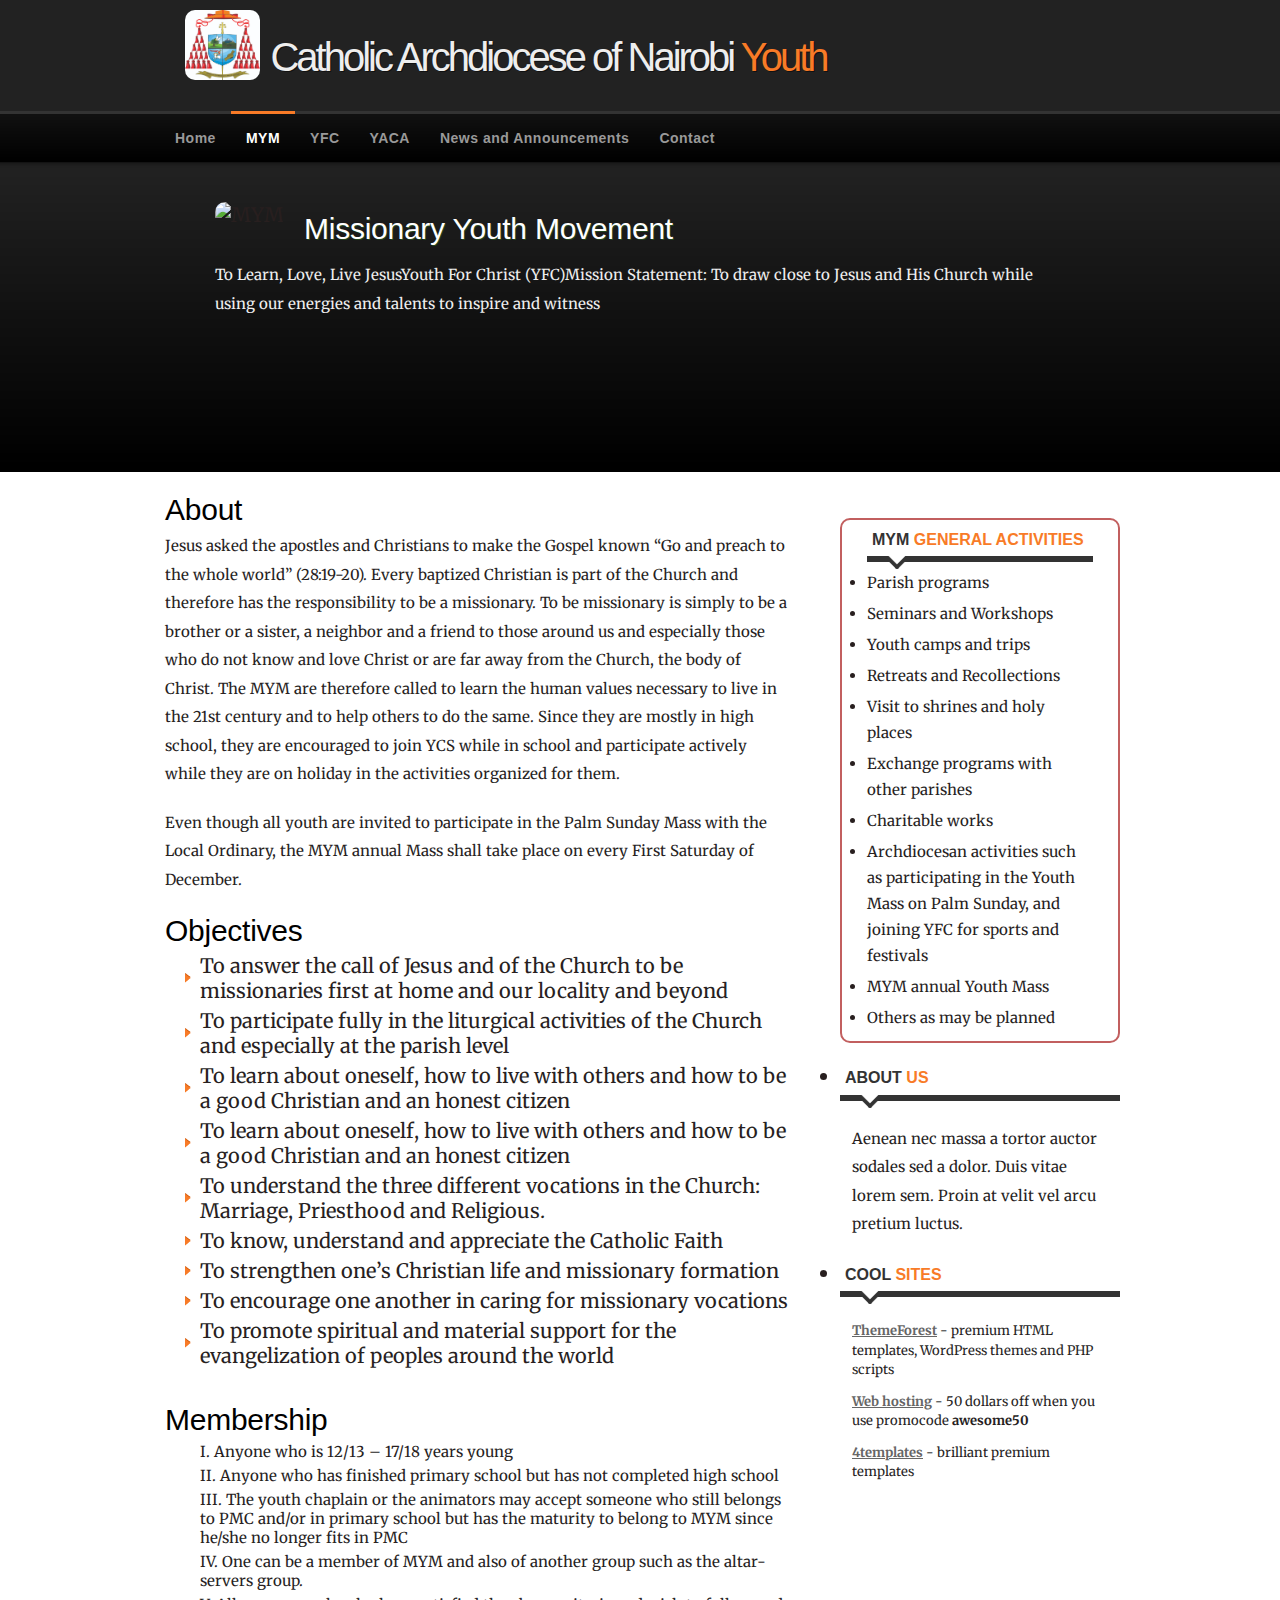
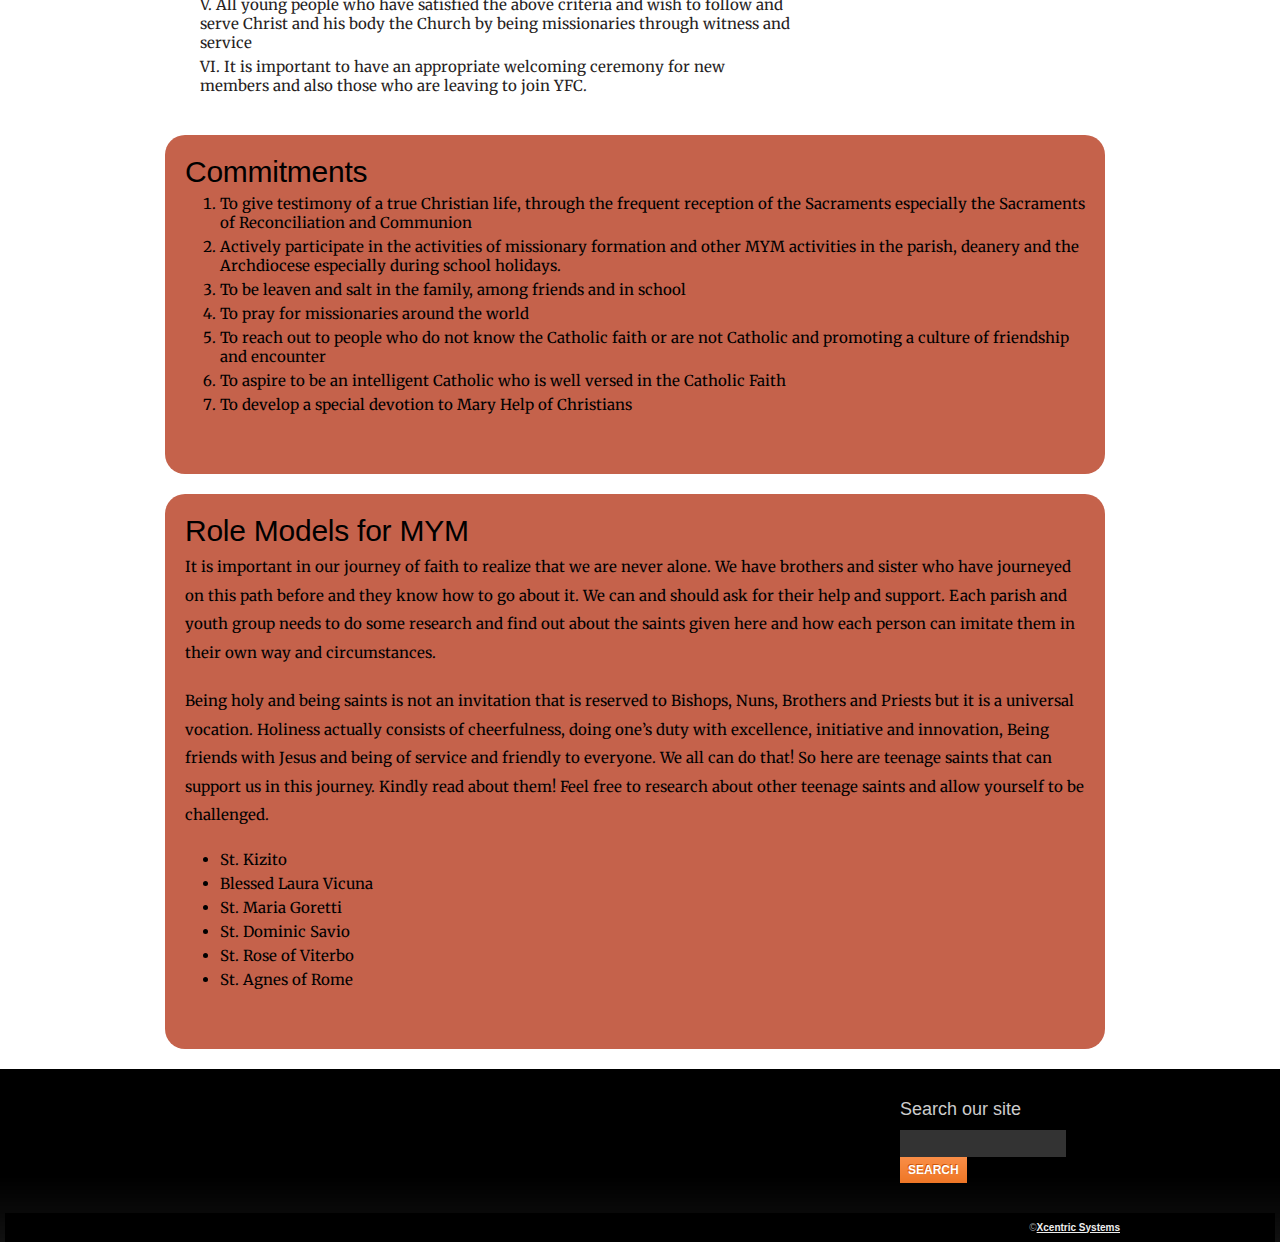
==== mym.html @ 0535a325 "Worked on mym; changed font to merriweather" ====
<!DOCTYPE html PUBLIC "-//W3C//DTD XHTML 1.0 Strict//EN" "http://www.w3.org/TR/xhtml1/DTD/xhtml1-strict.dtd">
<html xmlns="http://www.w3.org/1999/xhtml">
<head>
<meta http-equiv="Content-Type" content="text/html; charset=utf-8" />
<title>Catholic Archdiocese of Nairobi Youth</title>
<link rel="stylesheet" href="styles.css" type="text/css" />
    
<!-- font-->
<link href='https://fonts.googleapis.com/css?family=Merriweather' rel='stylesheet'>			
            
<script type="text/javascript" src="js/jquery.js"></script>
<script type="text/javascript" src="js/slider.js"></script>
<script type="text/javascript" src="js/superfish.js"></script>

<script type="text/javascript" src="js/custom.js"></script>

</head>

<body class="homepage">
<div id="container">
   <div id="header">
        <div class="logo"><img src="images/logo.jpg" /></div>
    	<h1><a href="/">Catholic Archdiocese of Nairobi <strong>Youth</strong></a></h1>
        <div class="clear"></div>
    </div>


    <div id="nav">
        <ul class="sf-menu dropdown">
            <li><a href="index.html">Home</a></li>
            <li class="selected"><a href="mym.html">MYM</a>
            </li>
            <li><a href="#">YFC</a>
            </li>
            <li><a href="#">YACA</a></li>
            <li><a href="#">News and Announcements</a> </li>
            <li><a href="#">Contact</a></li>
        </ul>
    </div>
    
    <div id="slides-static" class="slides-container">
        <div id="jFlowSlide">
            <div class="jFlowSlideContainer">
                <div class="slide-image"><img src="images/11.jpeg" alt="MYM" width="350px"/></div>
                <div class="slide-text">
                    <h2>Missionary Youth Movement</h2>
                    <p> To Learn, Love, Live JesusYouth For Christ (YFC)Mission Statement: To draw close to Jesus and His Church while using our energies and talents to inspire and witness</p>
<!--
                    <p class="frontpage-button">
                    	<a href="#">Lorem ipsum dolor</a>
                    </p>
-->

            
                </div>
            </div>
         </div>
    </div>
        
    <div id="body">            
		<div id="content">
            <div class="box">
                <h2>About</h2>
                <p>Jesus asked the apostles and Christians to make the Gospel known “Go and preach to the whole world” (28:19-20). Every baptized Christian is part of the Church and therefore has the responsibility to be a missionary. To be missionary is simply to be a brother or a sister, a neighbor and a friend to those around us and especially those who do not know and love Christ or are far away from the Church, the body of Christ. The MYM are therefore called to learn the human values necessary to live in the 21st century and to help others to do the same. Since they are mostly in high school, they are encouraged to join YCS while in school and participate actively while they are on holiday in the activities organized for them.</p>
                
                <p>Even though all youth are invited to participate in the Palm Sunday Mass with the Local Ordinary, the MYM annual Mass shall take place on every First Saturday of December.</p>	
                
                <h2>Objectives</h2>
    
                <ul class="styledlist">
                    <li>To answer the call of Jesus and of the Church to be missionaries first at home and our locality and beyond</li>
                    <li>To participate fully in the liturgical activities of the Church and especially at the parish level</li>
                    <li>To learn about oneself, how to live with others and how to be a good Christian and an honest citizen</li>
                    <li>To learn about oneself, how to live with others and how to be a good Christian and an honest citizen</li>
                    <li>To understand the three different vocations in the Church: Marriage, Priesthood and Religious.</li>
                    <li>To know, understand and appreciate the Catholic Faith</li>
                    <li>To strengthen one’s Christian life and missionary formation</li>
                    <li>To encourage one another in caring for missionary vocations</li>
                    <li>To promote spiritual and material support for the evangelization of peoples around the world</li>
                </ul>
        
                <h2>Membership</h2>
                <ol class="myList">
                    <li>Anyone who is 12/13 – 17/18 years young</li>
                    <li>Anyone who has finished primary school but has not completed high school</li>
                    <li>The youth chaplain or the animators may accept someone who still belongs to PMC and/or in primary school but has the maturity to belong to MYM since he/she no longer fits in PMC</li>
                    <li>One can be a member of MYM and also of another group such as the altar-servers group.</li>
                    <li>All young people who have satisfied the above criteria and wish to follow and serve  Christ and his body the Church by being missionaries through witness and service</li>
                    <li>It is important to have an appropriate welcoming ceremony for new members and also those who are leaving to join YFC.</li>

                </ol>
    
                <div class="commitments">
                    <h2>Commitments</h2>
                    <ol>
                        <li>To give testimony of a true Christian life, through the frequent reception of the Sacraments especially the Sacraments of Reconciliation and Communion</li>
                        <li>Actively participate in the activities of missionary formation and other MYM activities in the parish, deanery and the Archdiocese especially during school holidays.</li>
                        <li>To be leaven and salt in the family, among friends and in school</li>
                        <li>To pray for missionaries around the world</li>
                        <li>To reach out to people who do not know the Catholic faith or are not Catholic and promoting a culture of friendship and encounter</li>
                        <li>To aspire to be an intelligent Catholic who is well versed in the Catholic Faith</li>
                        <li>To develop a special devotion to Mary Help of Christians</li>
                    </ol>
                </div>
                
                <div class="commitments">
                    <h2>Role Models for MYM</h2>
                    <p>It is important in our journey of faith to realize that we are never alone. We have brothers and sister who have journeyed on this path before and they know how to go about it. We can and should ask for their help and support. Each parish and youth group needs to do some research and find out about the saints given here and how each person can imitate them in their own way and circumstances.</p>
                    <p>Being holy and being saints is not an invitation that is reserved to Bishops, Nuns, Brothers and Priests but it is a universal vocation. Holiness actually consists of cheerfulness, doing one’s duty with excellence, initiative and innovation, Being friends with Jesus and being of service and friendly to everyone. We all can do that! So here are teenage saints that can support us in this journey. Kindly read about them! Feel free to research about other teenage saints and allow yourself to be challenged.</p>
                    
                    <div class="rolemodels">
                        <ul>
                            <li>St. Kizito</li>
                            <li>Blessed Laura Vicuna</li>
                            <li>St. Maria Goretti</li>
                            <li>St. Dominic Savio</li>
                            <li>St. Rose of Viterbo </li>
                            <li>St. Agnes of Rome</li>
                            
                            
                        </ul>
                    </div>
                </div>
            </div>
        </div>
        
        <div class="sidebar">
<!--
            
-->             <div class="ssection">
                    <h4><span>MYM <strong>General Activities</strong></span></h4>
                    <ol class="ulList">
                        <li>Parish programs</li>
                        <li>Seminars and Workshops</li>
                        <li>Youth camps and trips</li>
                        <li>Retreats and Recollections</li>
                        <li>Visit to shrines and holy places</li>
                        <li>Exchange programs with other parishes</li>
                        <li>Charitable works</li>
                        <li>Archdiocesan activities such as participating in the Youth Mass on Palm Sunday, and joining YFC for sports and festivals</li>
                        <li>MYM annual Youth Mass</li>
                        <li>Others as may be planned</li>
                    </ol>
            </div>
<!--
                </li>
                
-->
                <li>
                    <h4><span>About <strong>Us</strong></span></h4>
                    <ul>
                        <li>
                        	<p style="margin: 0;">Aenean nec massa a tortor auctor sodales sed a dolor. Duis vitae lorem sem. Proin at velit vel arcu pretium luctus.</p>
                        </li>
                    </ul>
                </li>
                
                <li>
                    <h4 class="h4"><span>Cool <strong>Sites</strong></span></h4>
                    <ul>
                        <li><a href="http://www.themeforest.net/?ref=spykawg" title="premium templates"><strong>ThemeForest</strong></a> - premium HTML templates, WordPress themes and PHP scripts</li>
                        <li><a href="http://www.dreamhost.com/r.cgi?259541" title="web hosting"><strong>Web hosting</strong></a> - 50 dollars off when you use promocode <strong>awesome50</strong></li>
                        <li><a href="http://www.4templates.com/?aff=spykawg" title="4templates"><strong>4templates</strong></a> - brilliant premium templates</li>
                    </ul>
                </li>
                
<!--            </ul> -->
        </div>
    	<div class="clear"></div>
    </div>
</div>
    
    
    
    
 <div id="footer">
      <div class="footer-content">

        <div class="footer-box end-footer-box" style="float: right;">
            <h4>Search our site</h4>

            <form action="#" method="get">
                <p>
                    <input type="text" id="searchquery" size="18" name="searchterm" />

                    <input type="submit" id="searchbutton" value="Search" class="formbutton" />
                </p>
            </form>
        </div>     
        <div class="clear"></div> 
    </div>
    <div id="footer-links">
            <p>&copy;<a href="http://www.twitter.com/awino_g" target="_blank">Xcentric Systems</a></p>
    </div>  
</div>
---- styles.css ----
body {
	background: #FFF url('images/body-single.png') repeat-x scroll top left;
	
/*	background-color: green;
*/	margin:0;
	padding:0;
	font-family: Merriweather, Verdana, Geneva, sans-serif;
	font-size: 20px;
/*	color: #666;*/
    color: #281F1F;
}

body.homepage {
	background: #FFF url('images/body.png') repeat-x scroll top left;
}

body.noheader {
	background: #FFF url('images/body-noheader.png') repeat-x scroll top left;
}

* {
	margin:0;
	padding:0;
}

/** element defaults **/
table {
	width: 100%;
	text-align: left;
}

th, td {
	padding: 10px 10px;
}

th {
	color: #fff;
	font-size: 12px;
	font-family: Arial, Helvetica, sans-serif;
	text-decoration: none;
	text-transform: uppercase;
	text-shadow:-1px -1px #CE5709;
	background: #F87B27 url('images/frontpage-link.png') repeat-x scroll top left;
}

td {
	border-bottom: 1px solid #ccc;
}

code, blockquote {
	display: block;
	border-left: 5px solid #222;
	padding: 10px;
	margin-bottom: 20px;
}
code {
	background-color: #222;
	color:#ccc;
	border: none;
}
blockquote {
	border-left: 5px solid #222;
}

blockquote p {
	font-style: italic;
	font-family: Georgia, "Times New Roman", Times, serif;
	margin: 0;
	color: #333;
	height: 1%;
}

p {
	line-height: 1.9em;
	margin-bottom: 20px;
	font-size: 15px;
}

a {
	color: #F97B27;
}

a:hover {
	color: #E5620A;
}

a:focus {
	outline: none;
}

fieldset {
	display: block;
	border: none;
	border-top: 1px solid #ccc;
}

fieldset legend {
	font-weight: bold;
	font-size: 13px;
	padding-right: 10px;
	color: #333;
}

fieldset form {
	padding-top: 15px;
}

fieldset p label {
	float: left;
	width: 150px;
}



/*my style for the logo */

.logo img{
	height: 70px;
	float: left;
	padding: 10px;
	border-radius: 20px;
}




form input, form select, form textarea {
	padding: 5px;
	color: #333333;
	border: 1px solid #ddd;
	border-right:1px solid #ccc;
	border-bottom:1px solid #ccc;
	background-color:#fff;
	font-family: Arial, Helvetica, sans-serif;
	font-size: 13px;
}

form input.formbutton {
	color: #ffffff;
	font-weight: bold;
	padding: 6px 8px;
	font-size: 12px;
	font-family: Arial, Helvetica, sans-serif;
	text-decoration: none;
	text-transform: uppercase;
	text-shadow:-1px -1px #CE5709;
	background: #F87B27 url('images/frontpage-link.png') repeat-x scroll top left;
	border: none;
	width: auto;
	overflow: visible;
}

fieldset form input.formbutton {
	margin-left: 150px;
}

form.searchform p {
	margin: 5px 0;
}


span.required {
	color: #ff0000;
}

h1 {
	color: #000;
	font-size: 35px;
	font-family: Arial, Helvetica, sans-serif;
	padding: 0;
	background: none;
	border-bottom: none;
	text-transform: none;
	line-height: 1.0em;
	padding: 0 0 5px;
}

#body h1 {
	color: #D5570A;
}

h1 strong {
	font-weight: normal;
}

h2 {
	color: #000;
	font-family: 'Lucida Grande','Lucida Sans Unicode',Geneva,Verdana,Sans-Serif;
	font-size: 30px;
	letter-spacing: -0.25px;
	font-weight: bold;
	padding: 0 0 5px;
	margin: 0;
}

#body h2 {
	font-weight: normal;
}

h3 {
	color: #555;
	font-size: 18px;
	font-weight: normal;
	margin-bottom: 10px;
	font-family: 'Lucida Grande','Lucida Sans Unicode',Geneva,Verdana,Sans-Serif;
}

h4 {
	padding-bottom: 10px;
	font-size: 15px;
	color: #EE7524;
}

h5 {
	padding-bottom: 10px;
	font-size: 13px;
	color: #999;
}

ul, ol {
	margin: 0 0 35px 35px;
}

li {
	padding-bottom: 5px;
}

li ol, li ul {
	font-size: 1.0em;
	margin-bottom: 0;
	padding-top: 5px;
}

ul.styledlist {
	list-style: none;
	margin-left: 20px;

}

ul.styledlist li {
	background: #fff url('images/list-item.gif') no-repeat scroll left center;
	padding-left: 15px;
	padding-bottom: 0;
	margin-bottom: 5px;
}


#container {
	width: 960px;
	margin: 0 auto;
	padding: 0px;
}

#header {
	padding: 0px 15px;
	margin: 0 auto;
	height: 111px;
}

#header h1 {
	padding: 0; 
}
#header h1 a {
	color: #eee;
	padding-top: 40px;
	font-size: 40px;
	font-weight: normal;
	font-family: Lucida,"Lucida Sans",Geneva,Arial,sans-serif;
	text-decoration: none;
	letter-spacing: -3px;
	float: left;
	text-shadow: 1px 1px #111;
}

#header h1 a strong {
	color: #F87B27;
}

#header h2 {
	color: #999;
	float: left;
	font-family: Arial,Helvetica,sans-serif;
	font-size: 13px;
	font-weight: bold;
	letter-spacing: 0;
	margin-left: 5px;
	margin-top: 50px;
	padding-bottom: 0;
	padding-left: 4px;
}

#nav {
	height: 50px;
	width: 960px;
	position: relative;
	z-index: 999;
}

#nav ul {
	list-style: none;
	padding: 0;
	margin: 0;
	height: 50px;
}

#nav ul ul {
	padding-top: 0;
}

#nav ul li {
	display: block;
	float: left;
}

#nav ul li a {
	display: block;
	color: #999;
	display: block;
	border-top: 3px solid #333;
	font-size: 14px;
	font-weight: bold;
	float: left;
	letter-spacing: 0.5px;
	font-family: Arial, Helvetica, sans-serif;
	padding: 17px 15px 17px;
	text-decoration: none;
}

#nav ul li a.has_submenu {
	background: transparent url('images/submenu-item.gif') no-repeat scroll right center;
	padding-right: 30px;
}

#nav ul li a.has_submenu:hover, #nav ul li.sfHover a.has_submenu {
	background-image: url('images/submenu-item-hover.gif');
}


#nav ul ul li a { 
	float: none; 
	width: 170px;
}

#nav ul li.selected li a { 
	text-decoration: none; 
}

#nav ul li.selected a, #nav ul li.selected a:hover, #nav ul li.selected li.selected a  {
	color: #fff;
	border-top: 3px solid #F87B27;
}

#nav ul ul li.selected a, #nav ul ul li.selected a:hover {
	text-decoration: underline;
}

#nav ul li a:hover, #nav ul li.sfHover a, #nav ul ul a {
	color: #fff;
	background-color: #F87B27;
	border-top: 3px solid #F87B27;
}

#nav ul li li a:hover, #nav ul li.sfHover li a:hover {
	border-top: 3px solid #fff;
	background-color: #FBA770;
}

/*** ESSENTIAL STYLES ***/
.sf-menu, .sf-menu * {
	margin:			0;
	padding:		0;
	list-style:		none;
}
.sf-menu {
	line-height:	1.0;
}
.sf-menu ul {
	position:		absolute;
	top:			-999em;
	width:			200px; /* left offset of submenus need to match (see below) */
	margin-top: 	10px;
	padding-top:	0;
}
.sf-menu ul li {
	width:			100%;
}
.sf-menu li:hover {
	visibility:		inherit; /* fixes IE7 'sticky bug' */
}
.sf-menu li {
	float:			left;
	position:		relative;
}
.sf-menu a {
	display:		block;
	position:		relative;
}
.sf-menu li:hover ul,
.sf-menu li.sfHover ul {
	left:			0;
	top:			49px; /* match top ul list item height */
	z-index:		99;
}
ul.sf-menu li:hover li ul,
ul.sf-menu li.sfHover li ul {
	top:			-999em;
}
ul.sf-menu li li:hover ul,
ul.sf-menu li li.sfHover ul {
	left:			200px; /* match ul width */
	top:			0;
}
ul.sf-menu li li:hover li ul,
ul.sf-menu li li.sfHover li ul {
	top:			-999em;
}
ul.sf-menu li li li:hover ul,
ul.sf-menu li li li.sfHover ul {
	left:			10em; /* match ul width */
	top:			0;
}


/* front page slider styles */
div#jFlowSlide {
	margin:0 auto;
}
div#slides-static {
	padding: 40px 55px 0;
	width: 850px;
}
div.slides-container {
	height: 271px;
	overflow: hidden; 
	width: 960px; 
	padding-top: 40px;
}
div.slides-container div#jFlowSlide {
	height: 315px;
}
div.slides-container div.jFlowSlideContainer img {
	margin:auto;
}
div.slides-container div.jFlowSlideContainer div {
}
div.slides-container div.jFlowSlideContainer div.slide-image {
	float:left;
	padding-top: 0px;
	padding-right: 20px;
}

div.slides-container div.jFlowSlideContainer div.slide-image img {
	border-radius: 10px;
}


span.jFlowPrev, span.jFlowNext {
	background-image:url('images/slide-prev.gif');
	background-repeat:no-repeat;
	display:block;
	height:41px;
	width:24px;
	float:left;
	margin:0;
	cursor:pointer;
}
span.jFlowPrev span, span.jFlowNext span { display:none; }
span.jFlowNext {
	background-image:url('images/slide-next.gif');
	float:right;
}
div.slides-container div.controls {
	position:relative;
	top:-220px;
	width:960px;
	margin:0 auto;
}
div.slides-container p {
	padding-top: 10px;
	color: #eee;
}
div.slides-container a {
	color: #eee;
}
div.slides-container h2, div#sub-header h2 {
	font-family: 'Lucida Grande','Lucida Sans Unicode',Geneva,Verdana,Sans-Serif;
	color: #fff;
	text-shadow: 1px 1px #21441D;
	font-weight: normal;
}
div.slide-text {
	padding-top: 10px;
}
p.frontpage-button a {
	padding: 17px 20px;
	color: #fff;
	font-size: 14px;
	font-weight: bold;
	font-family: Arial, Helvetica, sans-serif;
	text-decoration: none;
	text-transform: uppercase;
	text-shadow:-1px -1px #CE5709;
	background: #F87B27 url('images/frontpage-link.png') repeat-x scroll top left;
	border: 1px solid #000;
	float: right;
}
p.frontpage-button a:hover {
	background: #E5620A none;
	color: #fff;
}
.hidden { display:none;  }

div#sub-header {
	height: 101px;
}

div#sub-header h2 {
	padding-top: 27px;
}

#body {
	background: none;
	margin:0 auto;
	padding: 20px 0 0;
	width: 960px;
}

#content {
	float: left;
	width: 635px;
}

.box { 
	margin: 0;
	padding: 0 5px;
	background-color: #fff;
}

.sidebar {
	width: 280px;
	padding: 25px 0 0;
	float: right;
}


.sidebar ul {
	margin: 0;
	padding: 0;
	list-style: none;
}

.sidebar ul li {
	margin-bottom: 20px;
	line-height: 1.9em;
}

.sidebar li ul {
	padding: 10px;
}

.sidebar li ul li {
	display: block;
	border-top: none;
	padding: 6px 2px;
	margin: 0;
	line-height: 1.5em;
	font-size: 13px;
	border: none;
}

.sidebar li ul li a {
	font-weight: normal;
	color: #666;
}

.sidebar li ul li a:hover {
	color: #F87B27;
}

.sidebar li ul.blocklist {
	padding: 0;
}

.sidebar li ul.blocklist li {
	padding: 0;
	display: inline;
}

.sidebar li ul.blocklist li a {
	display: block;
	border-bottom:1px solid #e0e0e0;
	padding: 8px 10px;
	text-decoration: none;
	font-weight: bold;
	text-transform: uppercase;
	font-family: Lucida,"Lucida Sans",Geneva,Arial,sans-serif;
	font-size: 12px;
}

.sidebar li ul.blocklist li a:hover {
	color: #F87B27;
}



.sidebar h4  {
	color: #333;
	font-family: Lucida, "Lucida Sans", Geneva, Arial, sans-serif;
	font-size: 16px;
	text-transform:uppercase;
	margin: 0;
	line-height: 1.9em;
	padding: 0px 0px 15px 5px;
	font-weight: bold;
	background: transparent url('images/h4.png') no-repeat scroll left bottom;
}

.sidebar h4 strong {
	color: #F87B27;
}

.clear {
	clear: both;
}

#footer {
	margin:0 auto;
	background: #000 url('images/footer.jpg') repeat-x scroll bottom left;
	padding: 30px 5px 0;
}

.footer-content {
	width: 960px;
	margin: 0 auto;
	display: block;
	padding-bottom: 30px;
}

#footer a {
	color: #999;
	text-decoration: underline;
}

#footer h4 {
	color: #ccc;
	font-size: 18px;
	font-weight: normal;
	font-family: 'Lucida Grande', 'Lucida Sans Unicode', Geneva, Verdana, Sans-Serif;
}

#footer p {
	text-align: left;
	color: #999;
	font-size: 12px;
	font-family: Arial, Helvetica, sans-serif;
	margin: 0;
	padding: 0;
}

#footer form {
	margin: 0;
	padding: 0;
}

#footer form input#searchbutton {
	margin: 0;
	border-bottom: none;
	overflow:visible;
	width:auto;
}

#footer form input#searchquery {
	background-color: #333;
	color: #fff;
	font-family: Arial, Helvetica, sans-serif;
	border: none;
	padding: 6px 3px;
}

#footer ul {
	margin: 0;
	padding: 0;
	list-style: none;
	border-top: 1px solid #222;
}

#footer ul li {
	padding: 0;
}

#footer ul li a  {
	display: inline-block; /* for IE 6, 7 */
}

#footer ul li a {
	text-decoration: none;
	display: block;
	font-size: 11px;
	padding: 7px 10px;
	border-bottom: 1px solid #222;
}

#footer ul li a:hover {
	background-color: #111;
}

.footer-box {
	width: 220px;
	margin-right: 26px;
	float: left;
}

.end-footer-box {
	margin-right: 0;
}

#footer-links {
	background-color: #000;
	color: #ccc;
	padding: 5px;
}
div#footer-links p {
	text-align: right;
	padding: 0;
	margin: 0 auto;
	font-size: 10px;
	width: 960px;
	display: block;
}
#footer-links a {
	color: #eee;
	font-weight: bold;
	text-decoration: underline;
}

/* my custom styles */

.home-gallery img{
	width: 300px;
	border: 1px solid #ddd;
	border-radius: 10px;
	padding: 5px;
}

.readmore{
	background: #008CBA;
	width: 150px;
	height: 40px;
	border-radius: 10px;
	color: white;
	font-size: 120%;
	float: right;
	webkit-transition-duration: 0.4s;
	transition-duration: 0.4s;
	cursor: pointer;
}
.readmore:hover{
	background-color: #4CAF50; /* Green */
    color: white;
}

.readmore a{
	text-decoration: none;
	color: inherit;
}

.padded-li{
	padding: 20px 0;
}

.stmnt{
	margin-top: 5px;
}

.stmnt img{
	float: left;
	width: 400px;
	margin-right: 20px;
	background: gray;
	border-radius: 5px; 
}

.myList{
    list-style-type: upper-roman;
    list-style-position: inside;
    font-size: 15px;
}

.ulList{
    list-style-type: disc;
    font-size: 15px;
    
    padding: 0px;
    margin: 0px;
}

.ulList ol li{
    padding-bottom: 0;
    line-height: 1.5em;
    margin-bottom: 0;
   
}

.ssection{
    margin-bottom: 20px;
    line-height: 1.3em;
    border: 2px solid #C25F5F;
     padding: 5px 25px;
    border-radius: 10px;
    
}

.commitments{
    background: #C5624B;
    width: 900px;
    padding: 20px;
    margin-bottom: 20px;
    color: #000000;
    border-radius: 20px;
    font-size: 15px;
}

.commitments h2{
    margin: auto;
}
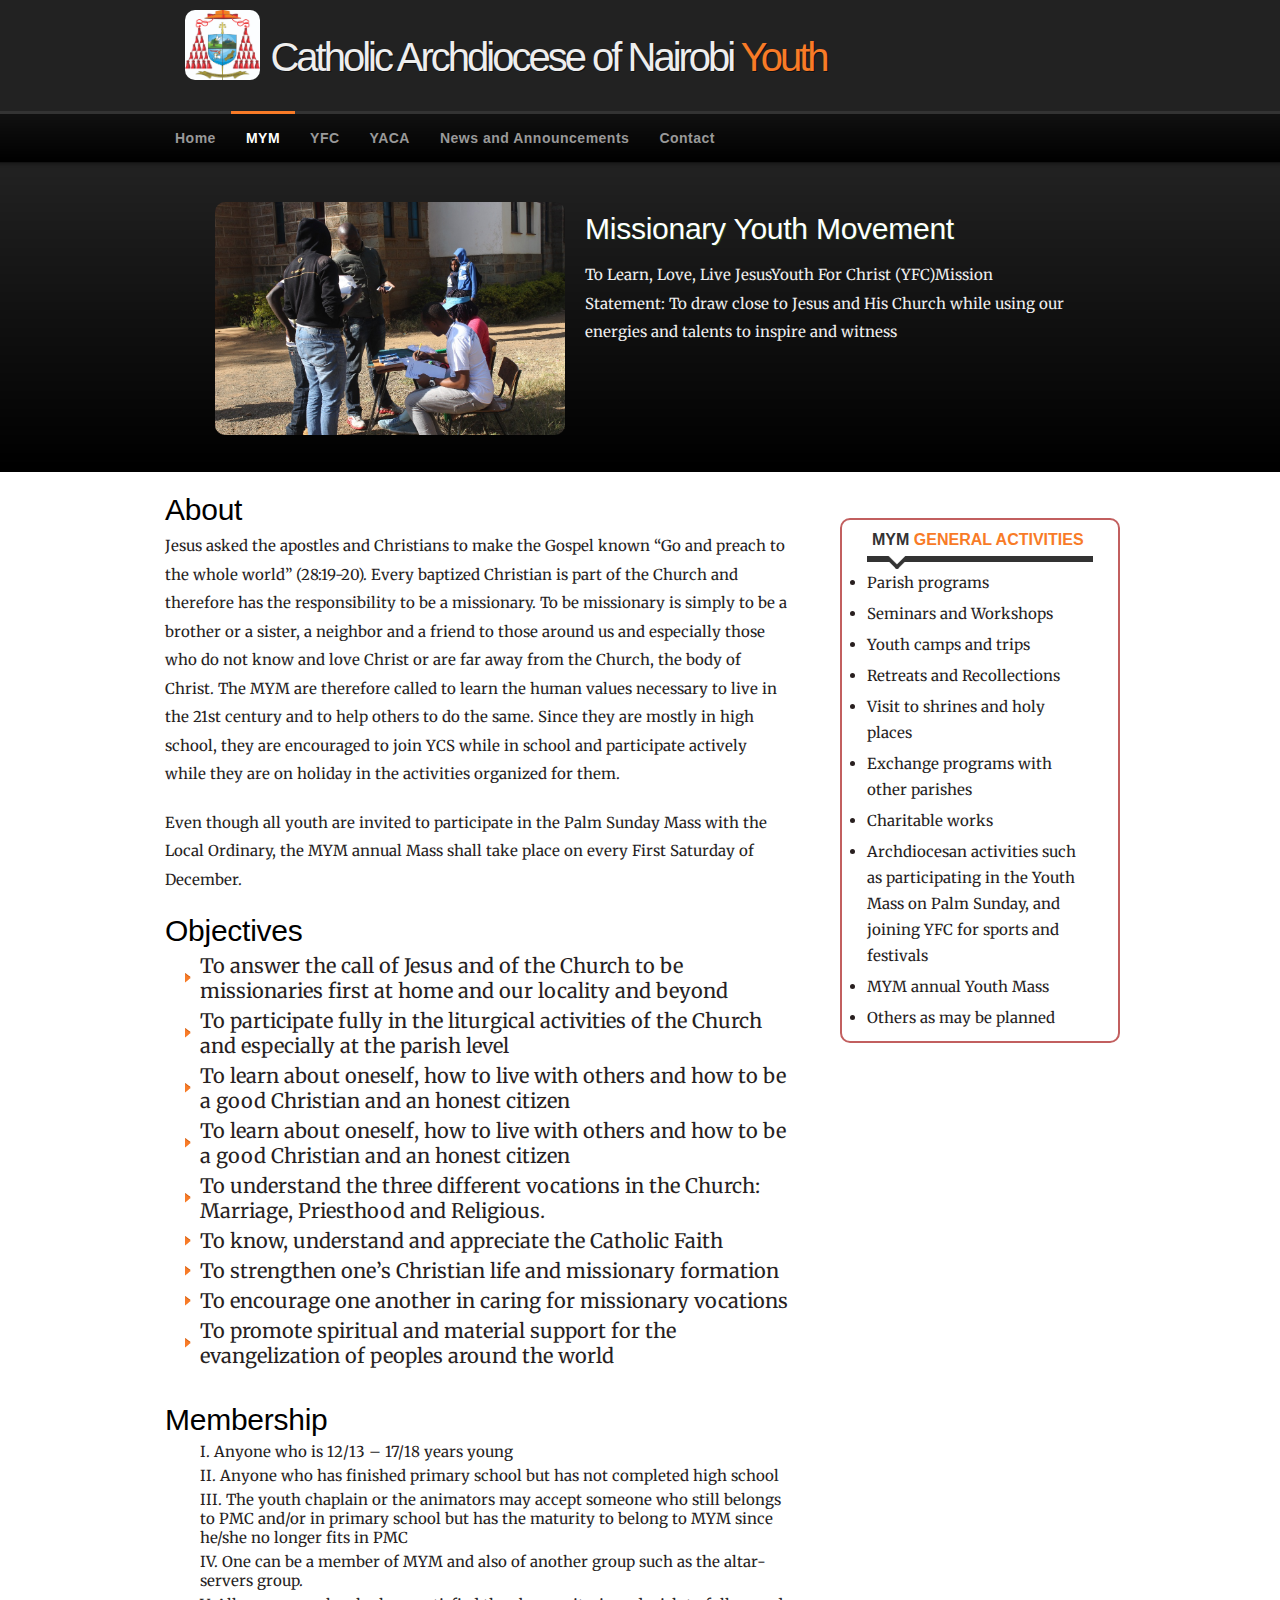
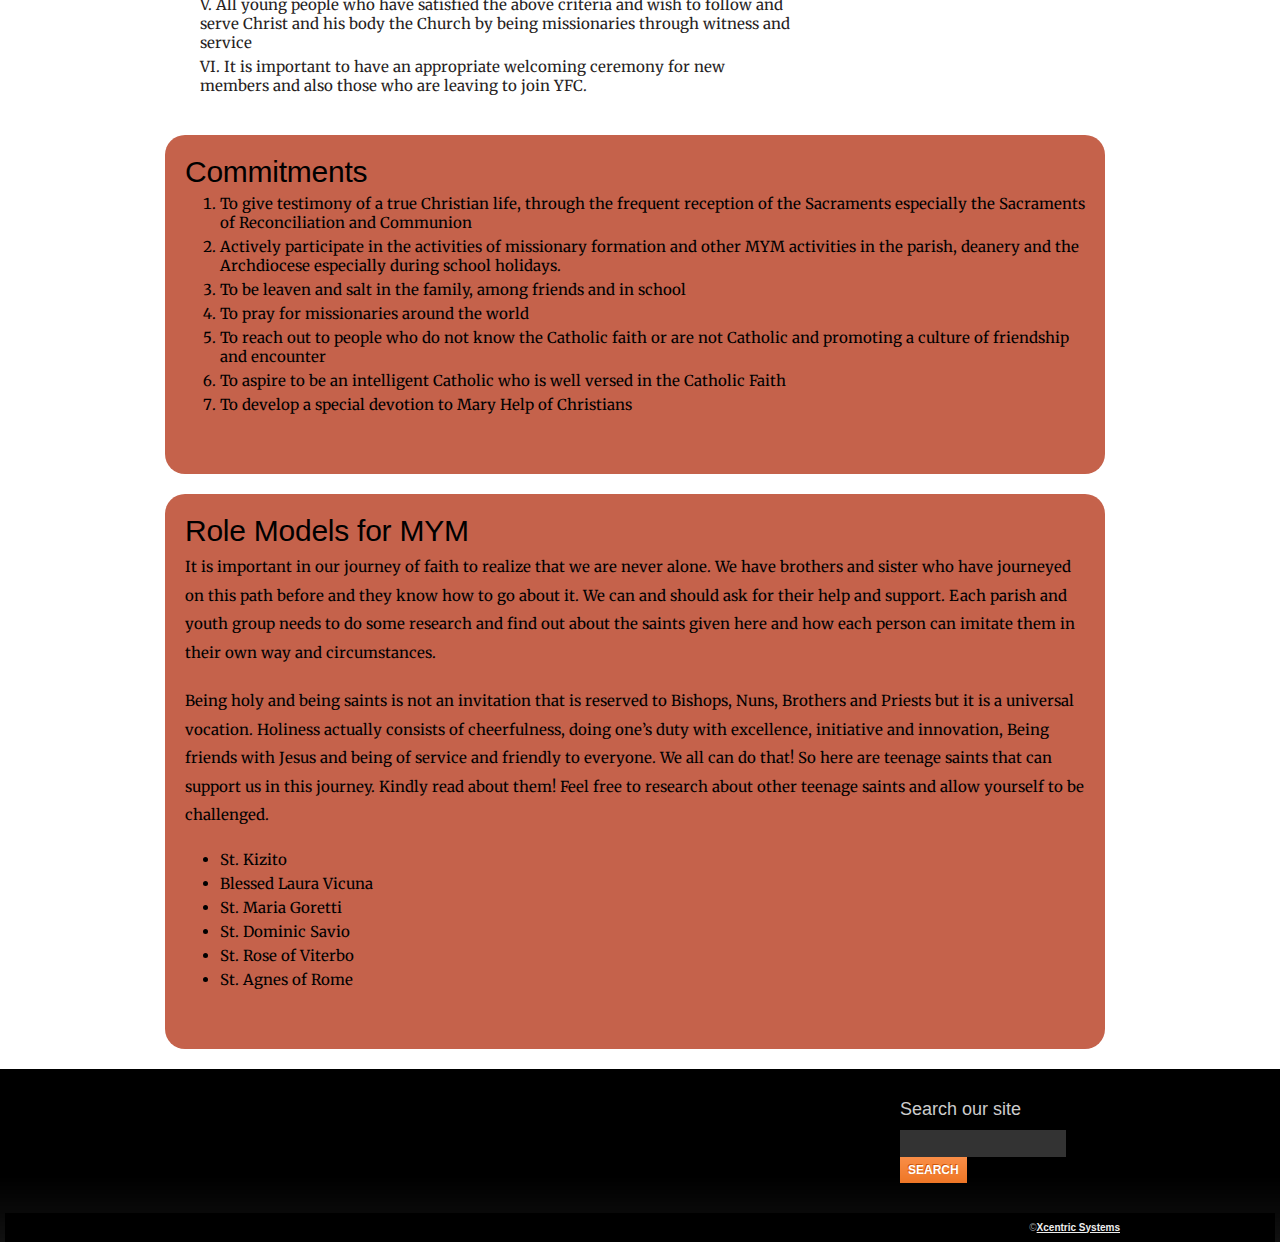
==== commit f8a13bdc: "removed lorem from sidebar" ====
--- a/mym.html
+++ b/mym.html
@@ -146,7 +146,7 @@
                 </li>
                 
 -->
-                <li>
+                <!-- <li>
                     <h4><span>About <strong>Us</strong></span></h4>
                     <ul>
                         <li>
@@ -163,7 +163,7 @@
                         <li><a href="http://www.4templates.com/?aff=spykawg" title="4templates"><strong>4templates</strong></a> - brilliant premium templates</li>
                     </ul>
                 </li>
-                
+                 -->
 <!--            </ul> -->
         </div>
     	<div class="clear"></div>
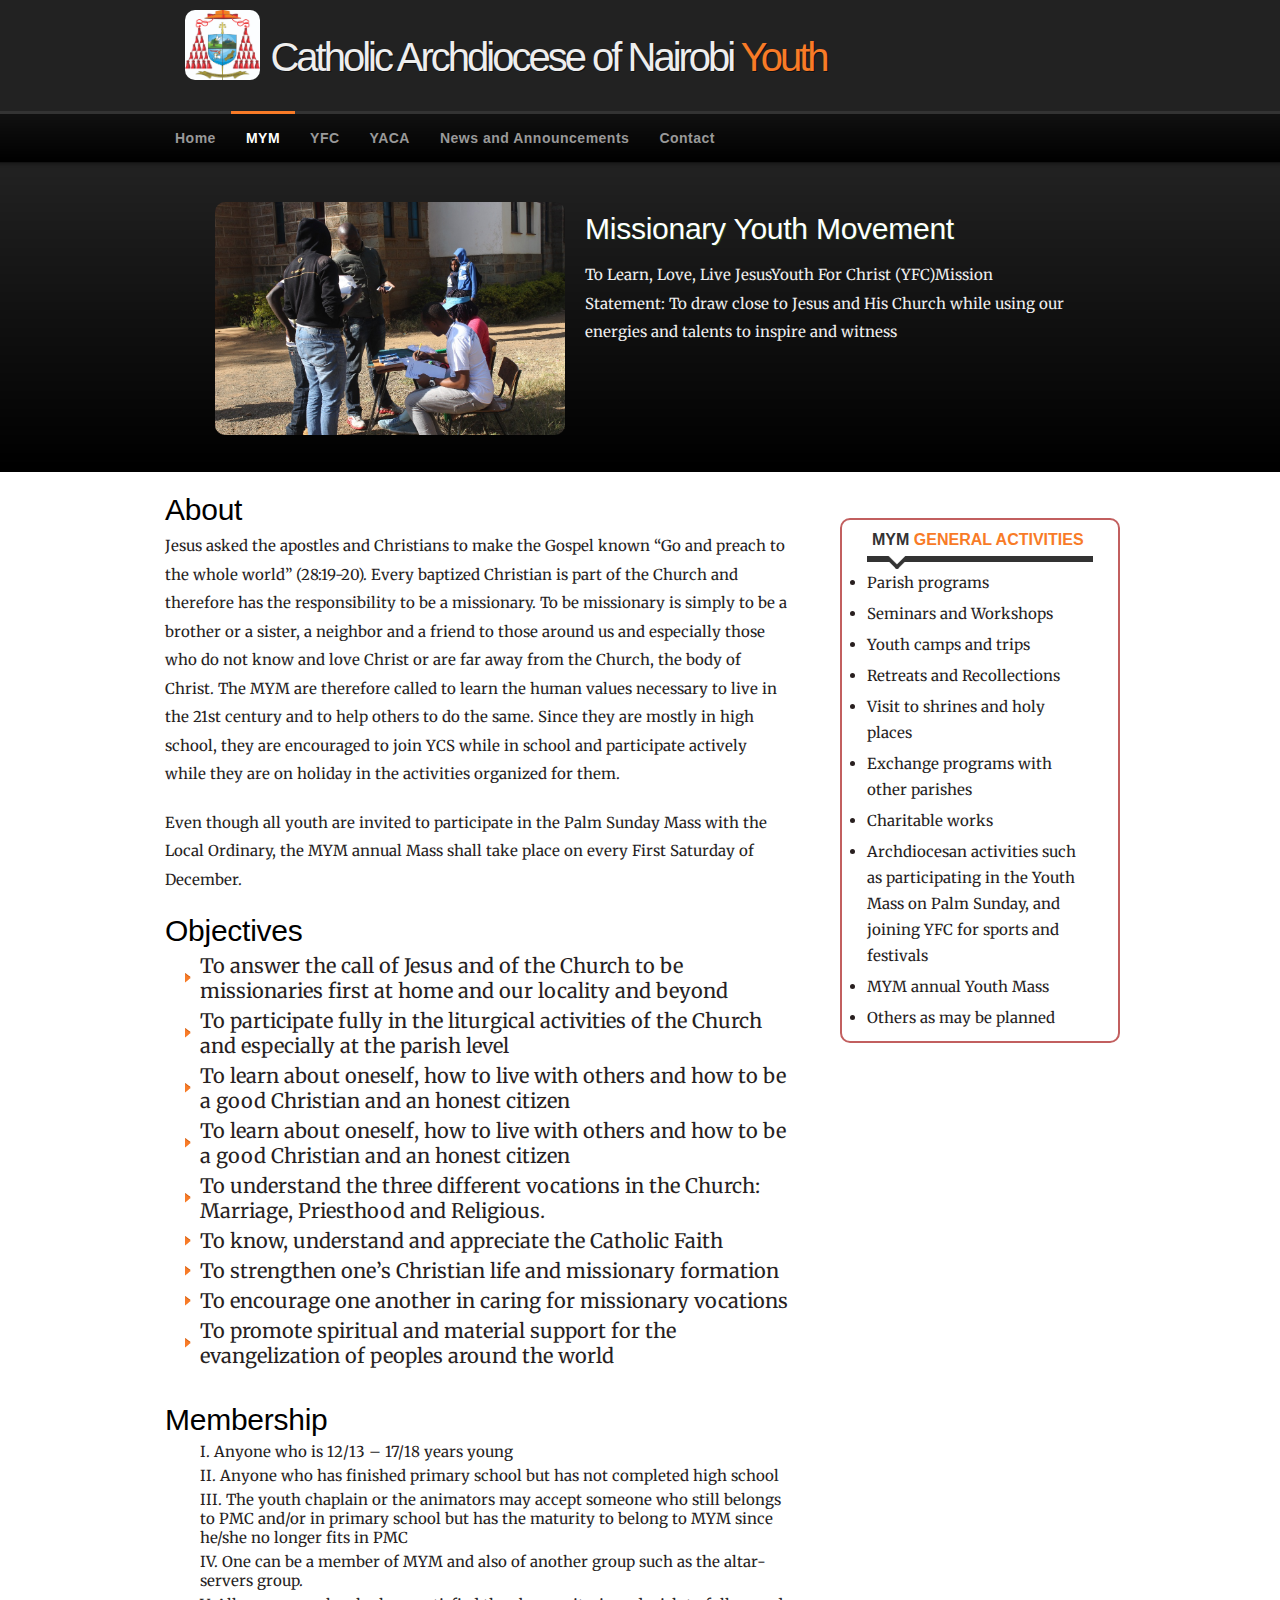
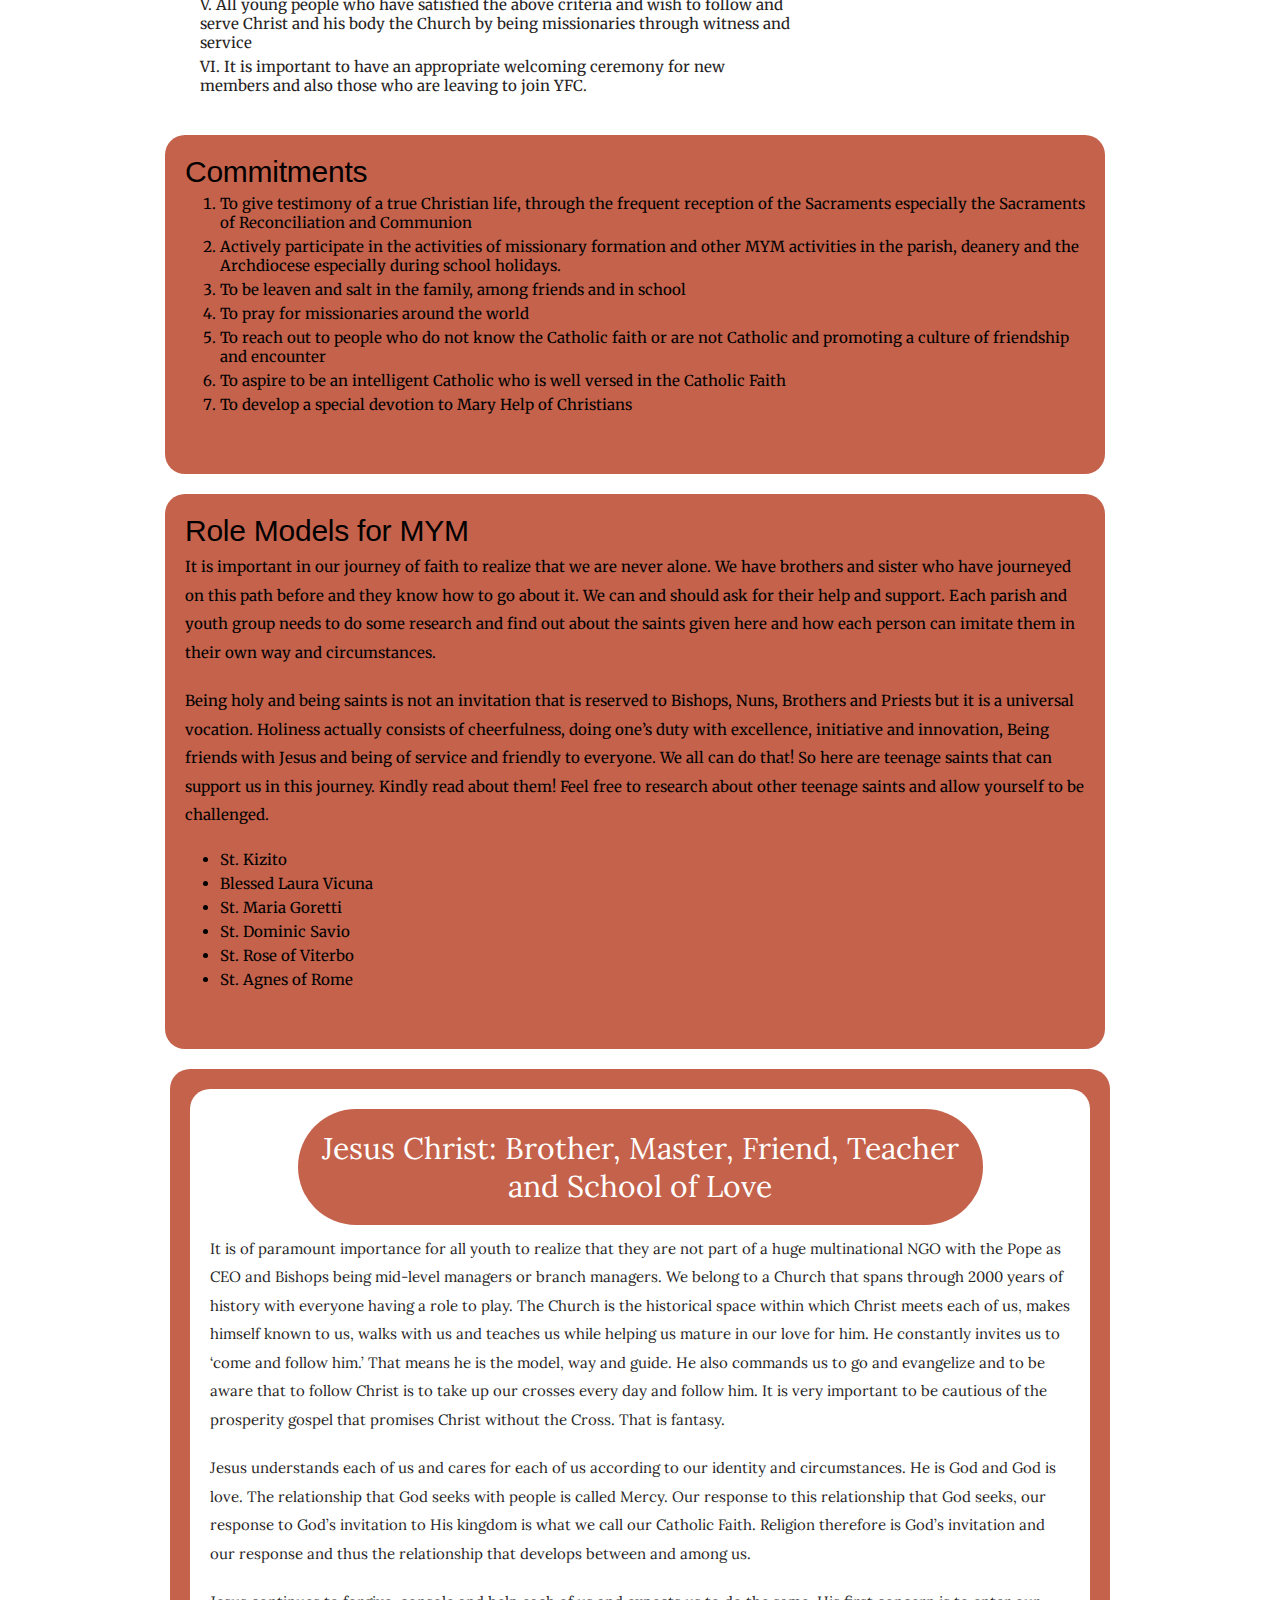
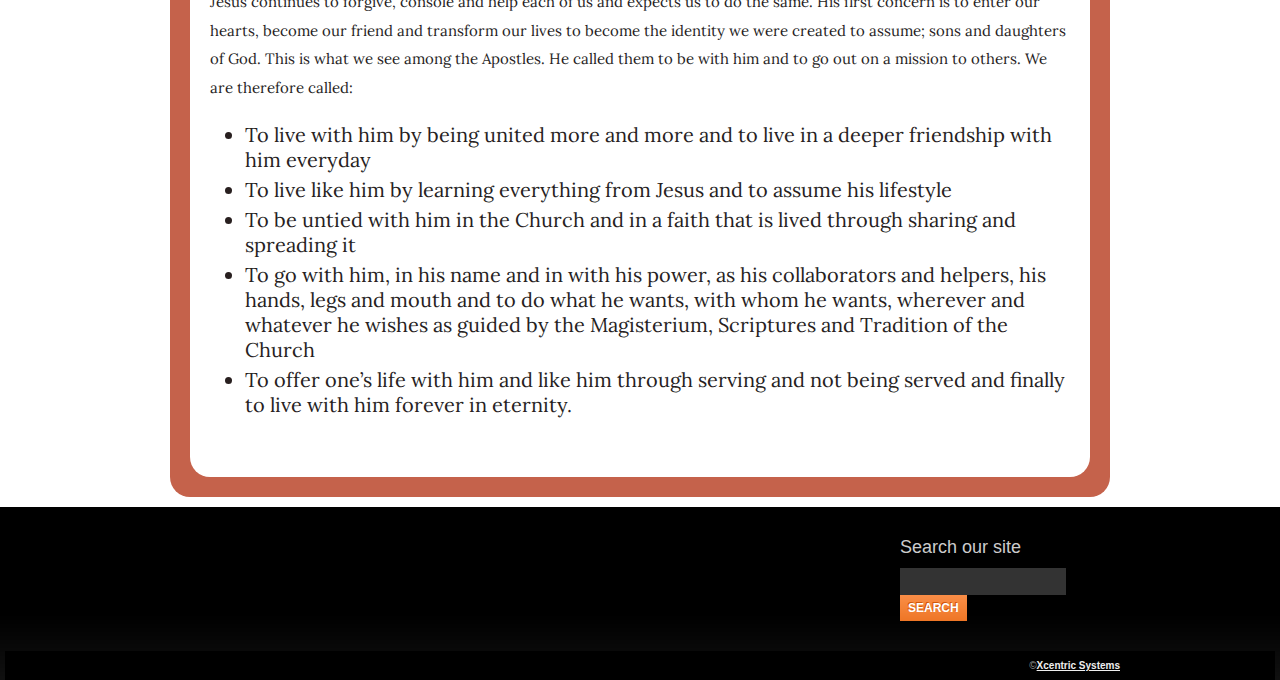
==== commit a2550647: "jcbox to mym" ====
--- a/mym.html
+++ b/mym.html
@@ -2,7 +2,7 @@
 <html xmlns="http://www.w3.org/1999/xhtml">
 <head>
 <meta http-equiv="Content-Type" content="text/html; charset=utf-8" />
-<title>Catholic Archdiocese of Nairobi Youth</title>
+<title>MYM | Catholic Archdiocese of Nairobi Youth</title>
 <link rel="stylesheet" href="styles.css" type="text/css" />
     
 <!-- font-->
@@ -30,7 +30,7 @@
             <li><a href="index.html">Home</a></li>
             <li class="selected"><a href="mym.html">MYM</a>
             </li>
-            <li><a href="#">YFC</a>
+            <li><a href="yfc.html">YFC</a>
             </li>
             <li><a href="#">YACA</a></li>
             <li><a href="#">News and Announcements</a> </li>
@@ -122,6 +122,28 @@
                     </div>
                 </div>
             </div>
+            <div class="jcbox-container">
+                <div class="jcbox">
+                    <div class="jcbox-header">Jesus Christ: Brother, Master, Friend, Teacher and School of Love</div>
+                    <p>It is of paramount importance for all youth to realize that they are not part of a huge multinational NGO with the Pope as CEO and Bishops being mid-level managers or branch managers. We belong to a Church that spans through 2000 years of history with everyone having a role to play. The Church is the historical space within which Christ meets each of us, makes himself known to us, walks with us and teaches us while helping us mature in our love for him. He constantly invites us to ‘come and follow him.’ That means he is the model, way and guide. He also commands us to go and evangelize and to be aware that to follow Christ is to take up our crosses every day and follow him. It is very important to be cautious of the prosperity gospel that promises Christ without the Cross. That is fantasy.</p>
+                    
+                    <p>Jesus understands each of us and cares for each of us according to our identity and circumstances. He is God and God is love. The relationship that God seeks with people is called Mercy. Our response to this relationship that God seeks, our response to God’s invitation to His kingdom is what we call our Catholic Faith. Religion therefore is God’s invitation and our response and thus the relationship that develops between and among us.</p>
+                    
+                    <p>Jesus continues to forgive, console and help each of us and expects us to do the same. His first concern is to enter our hearts, become our friend and transform our lives to become the identity we were created to assume; sons and daughters of God. This is what we see among the Apostles. He called them to be with him and to go out on a mission to others. We are therefore called:</p>
+                    <div class="jcbox-list">
+                        <ul>
+                            <li>To live with him by being united more and more and to live in a deeper friendship with him everyday</li>
+                            <li>To live like him by learning everything from Jesus and to assume his lifestyle</li>
+                            <li>To be untied with him in the Church and in a faith that is lived through sharing and spreading it</li>
+                            <li>To go with him, in his name and in with his power, as his collaborators and helpers, his hands, legs and mouth and to do what he wants, with whom he wants, wherever and whatever he wishes as guided by the Magisterium, Scriptures and Tradition of the Church</li>
+                            <li>To offer one’s life with him and like him through serving and not being served and finally to live with him forever in eternity.</li>
+                        </ul>
+                    </div>
+                </div>
+            </div>
+            
+            
+            
         </div>
         
         <div class="sidebar">
--- a/styles.css
+++ b/styles.css
@@ -1,3 +1,6 @@
+
+@import url('https://fonts.googleapis.com/css?family=Anton|Bellefair|Kaushan+Script|Merriweather|Zilla+Slab|Lora|Montserrat|PT+Sans|Roboto|Roboto+Slab');
+
 body {
 	background: #FFF url('images/body-single.png') repeat-x scroll top left;
 	
@@ -251,6 +254,13 @@
 	padding: 0px;
 }
 
+
+
+/*
+.noheader .container{
+    width: 100%;
+}
+*/
 #header {
 	padding: 0px 15px;
 	margin: 0 auto;
@@ -752,7 +762,8 @@
 	float: right;
 	webkit-transition-duration: 0.4s;
 	transition-duration: 0.4s;
-	cursor: pointer;
+/*	cursor: pointer;
+*/	padding: 5px;
 }
 .readmore:hover{
 	background-color: #4CAF50; /* Green */
@@ -822,4 +833,128 @@
 
 .commitments h2{
     margin: auto;
+}
+
+.yfcabt{
+    
+    border: 2px solid red;
+    border-radius: 30px;
+/*    height: 400px;*/
+    padding: 10px;
+    margin-bottom: 20px;
+}
+
+.abth{
+    border-radius: 50px;
+    background-color: crimson;
+    font-size: 50px;
+    font-family: 'Kaushan Script';
+/*    font-style: italic;*/
+    margin: 10px 0;
+    text-align: center;
+    color: aliceblue;
+    width: auto;
+}
+.yfcabt h2{
+    font-family: 'Bellefair';
+    font-size: 40px;
+}
+
+.objmem{
+    background: crimson;
+    background-repeat: repeat-y;
+    padding: 20px;
+    width: 100%;
+    margin-bottom: 20px;
+    border-radius: 50px;
+    font-family: 'Zilla Slab';
+
+}
+
+.objmem ul li{
+    font-size: 18px;
+    padding: 10px;
+    list-style-type: none;
+    border-bottom: 2px solid crimson;
+    
+    
+  -webkit-transition: font-size 0.3s ease, background-color 0.3s ease;
+  -moz-transition: font-size 0.3s ease, background-color 0.3s ease;
+  -o-transition: font-size 0.3s ease, background-color 0.3s ease;
+  -ms-transition: font-size 0.3s ease, background-color 0.3s ease;
+  transition: font-size 0.3s ease, background-color 0.3s ease;
+}
+
+.objmem ul li:hover{
+    font-size: 20px;
+    background: #f6f6f6;
+}
+
+.obj{
+    padding: 10px;
+    background: white;
+    margin-right: 10px;
+    float: left;
+    width: 60%;
+    overflow: hidden;
+    border: 2px solid red;
+    border-radius: 50px;
+}
+.obj hr{
+/*    color: crimson;*/
+    border-top: 2px solid crimson;
+    border-radius: 10px;
+    display: none;
+}
+
+.mem{
+    padding: 10px;
+    overflow: hidden;
+    border: 2px solid red;
+    background: white;
+    border-radius: 50px;
+
+}
+
+.hdr{
+    text-align: center;
+    margin: 0 auto;
+    width: 40%;
+    border: 5px solid crimson;
+    background: crimson;
+    border-radius: 60px;
+    color: white;
+    padding: 10px 0; 
+    font-size: 30px;
+    margin-bottom: 10px;
+}
+.mem .hdr{
+    width: 70%;
+}
+
+.jcbox-container{
+    background: #C5624B;
+    width: 900px;
+    margin: 10px;
+    border-radius: 20px;
+    padding: 20px;
+    font-family: 'Lora';
+}
+
+.jcbox{
+    background: white;
+    padding: 20px;
+    border-radius: 20px;
+}
+
+.jcbox-header{
+    width: 75%;
+    margin: auto;
+    margin-bottom: 10px;
+    background: #C5624B;
+    border-radius: 100px;
+    color: white;
+    padding: 20px;
+    font-size: 30px;
+    text-align: center;
 }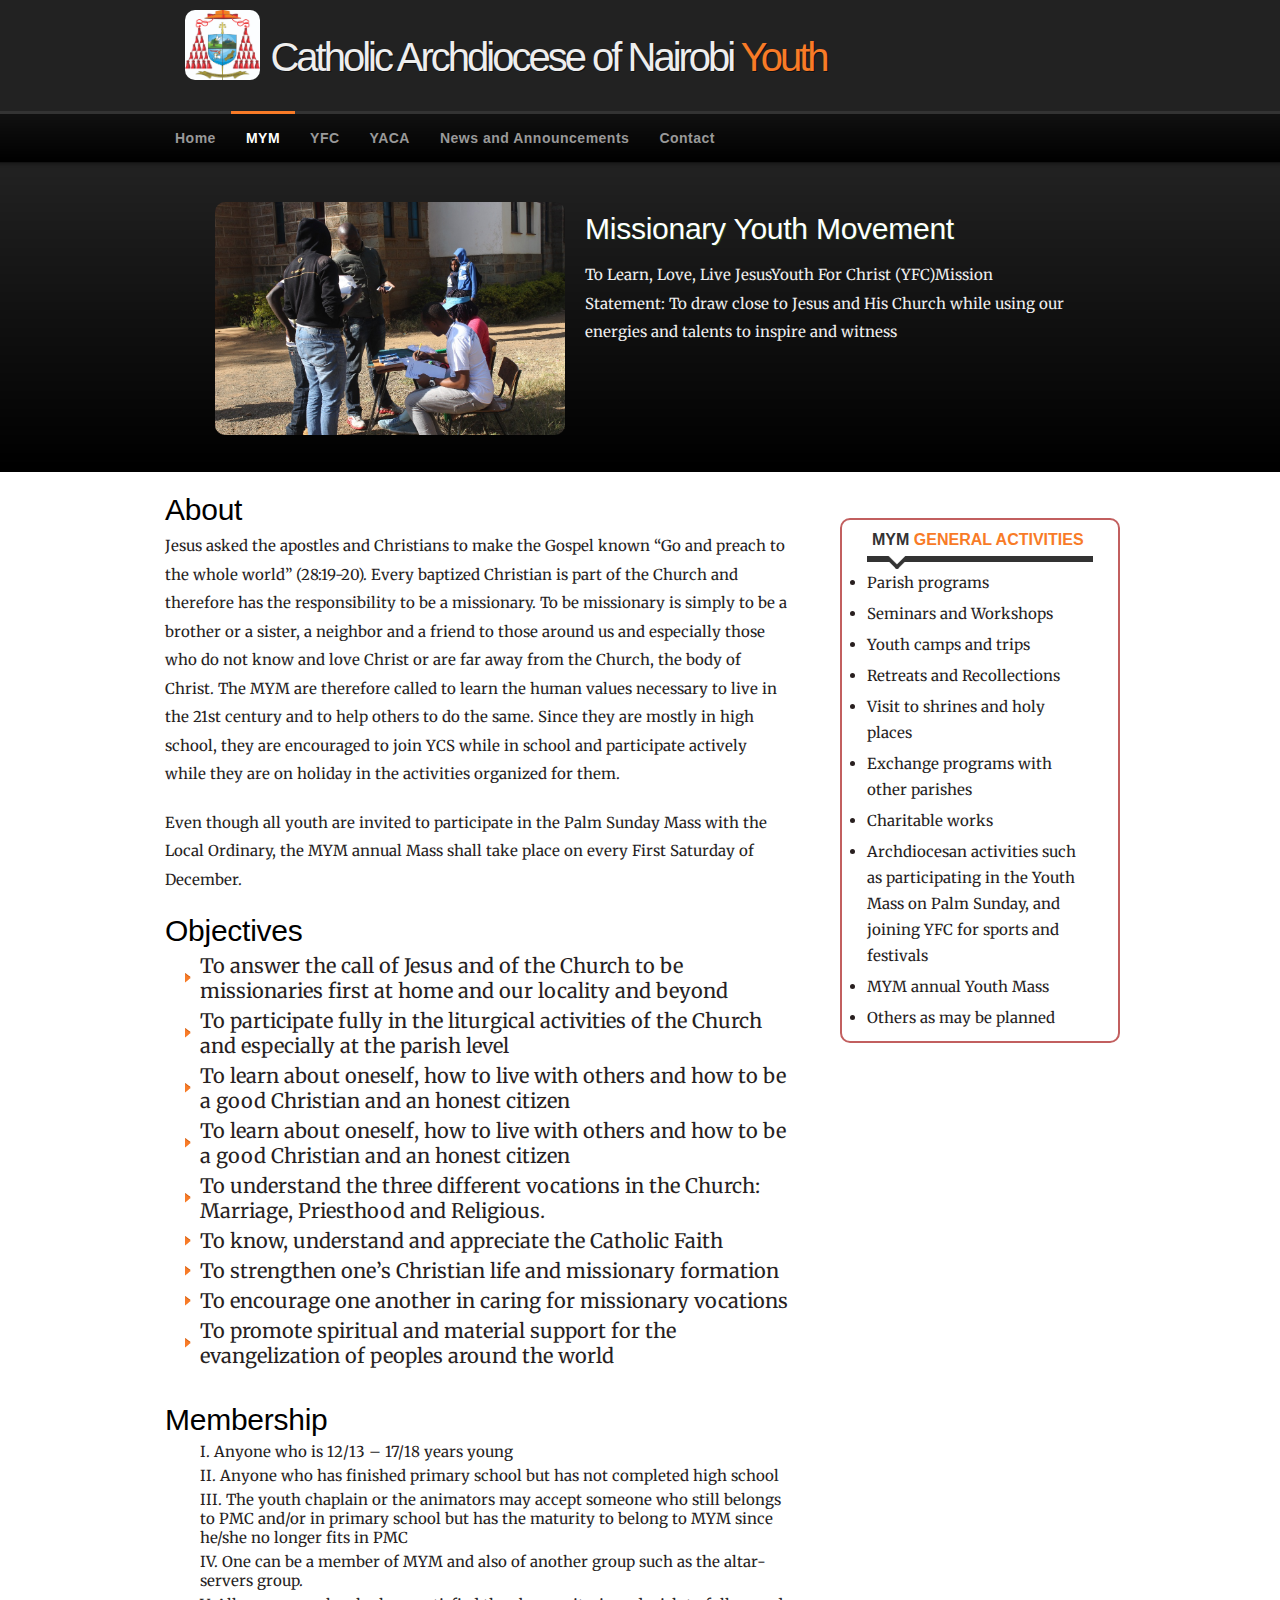
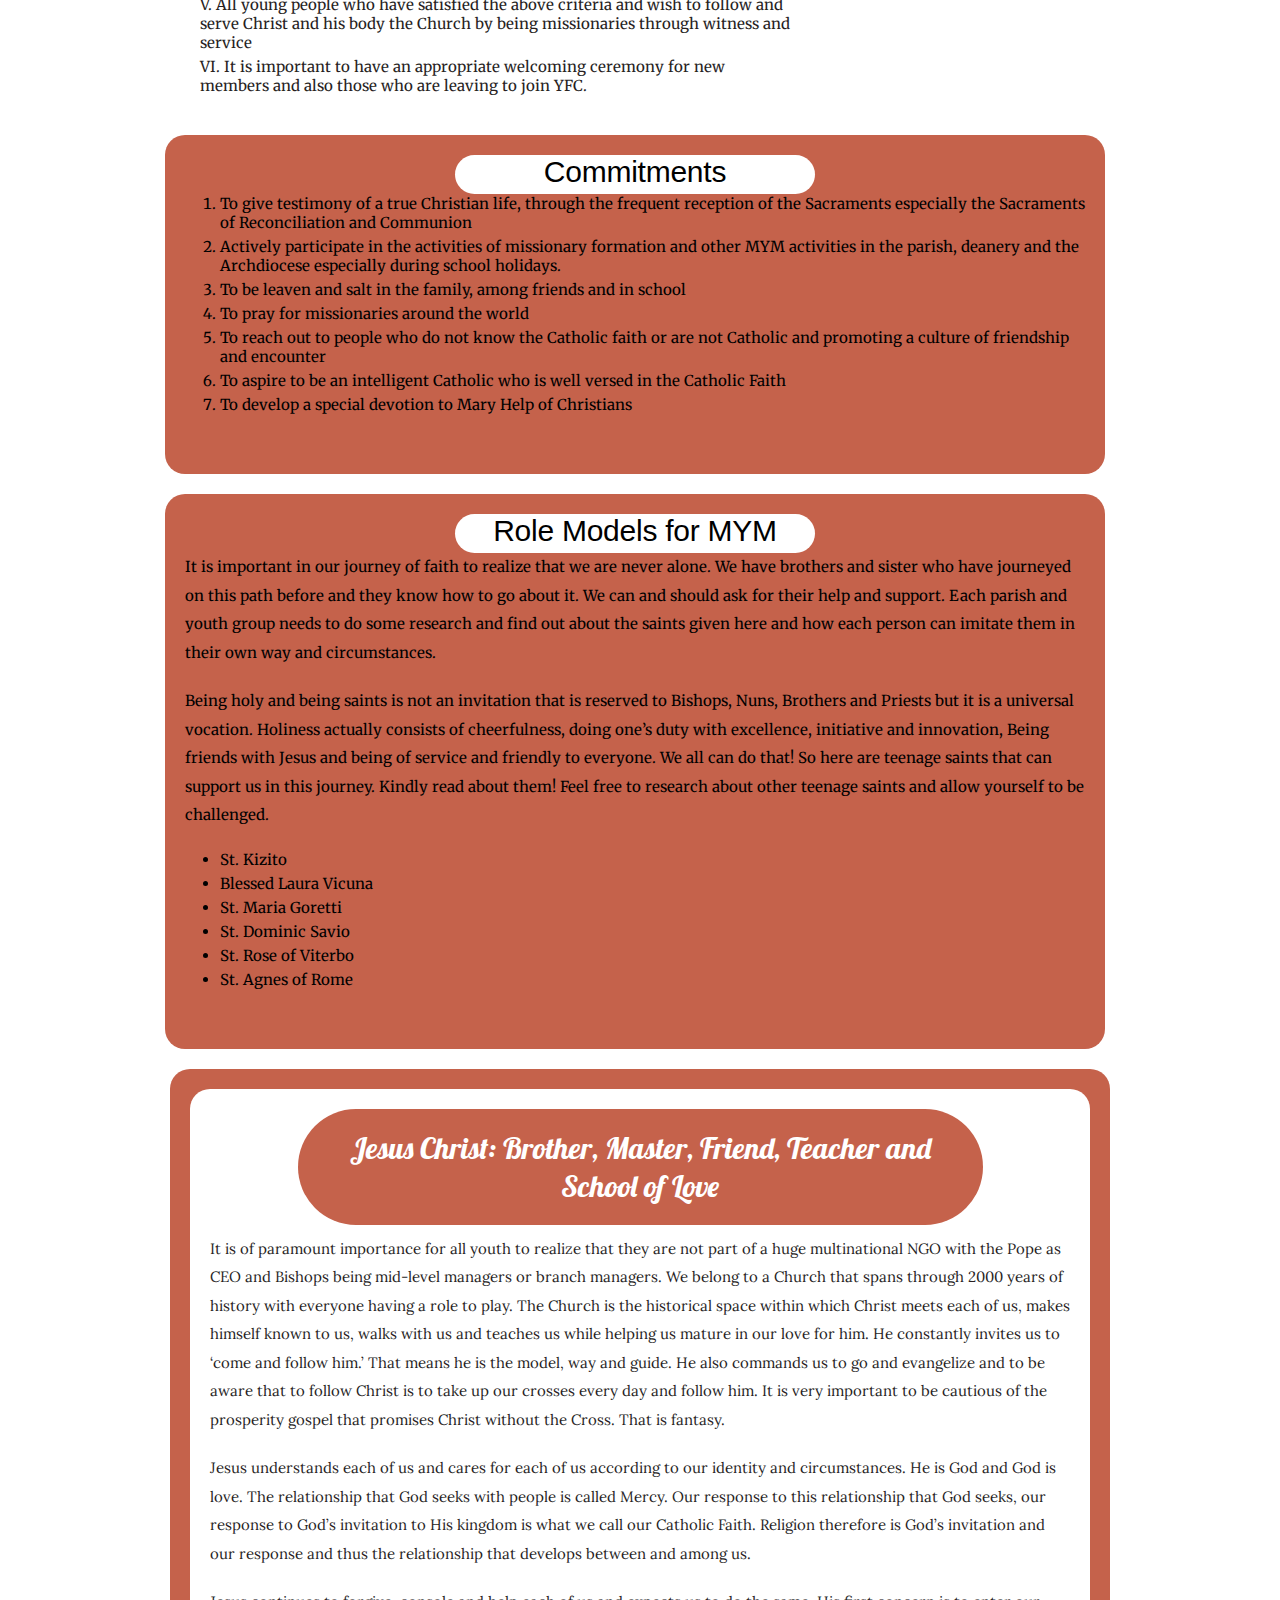
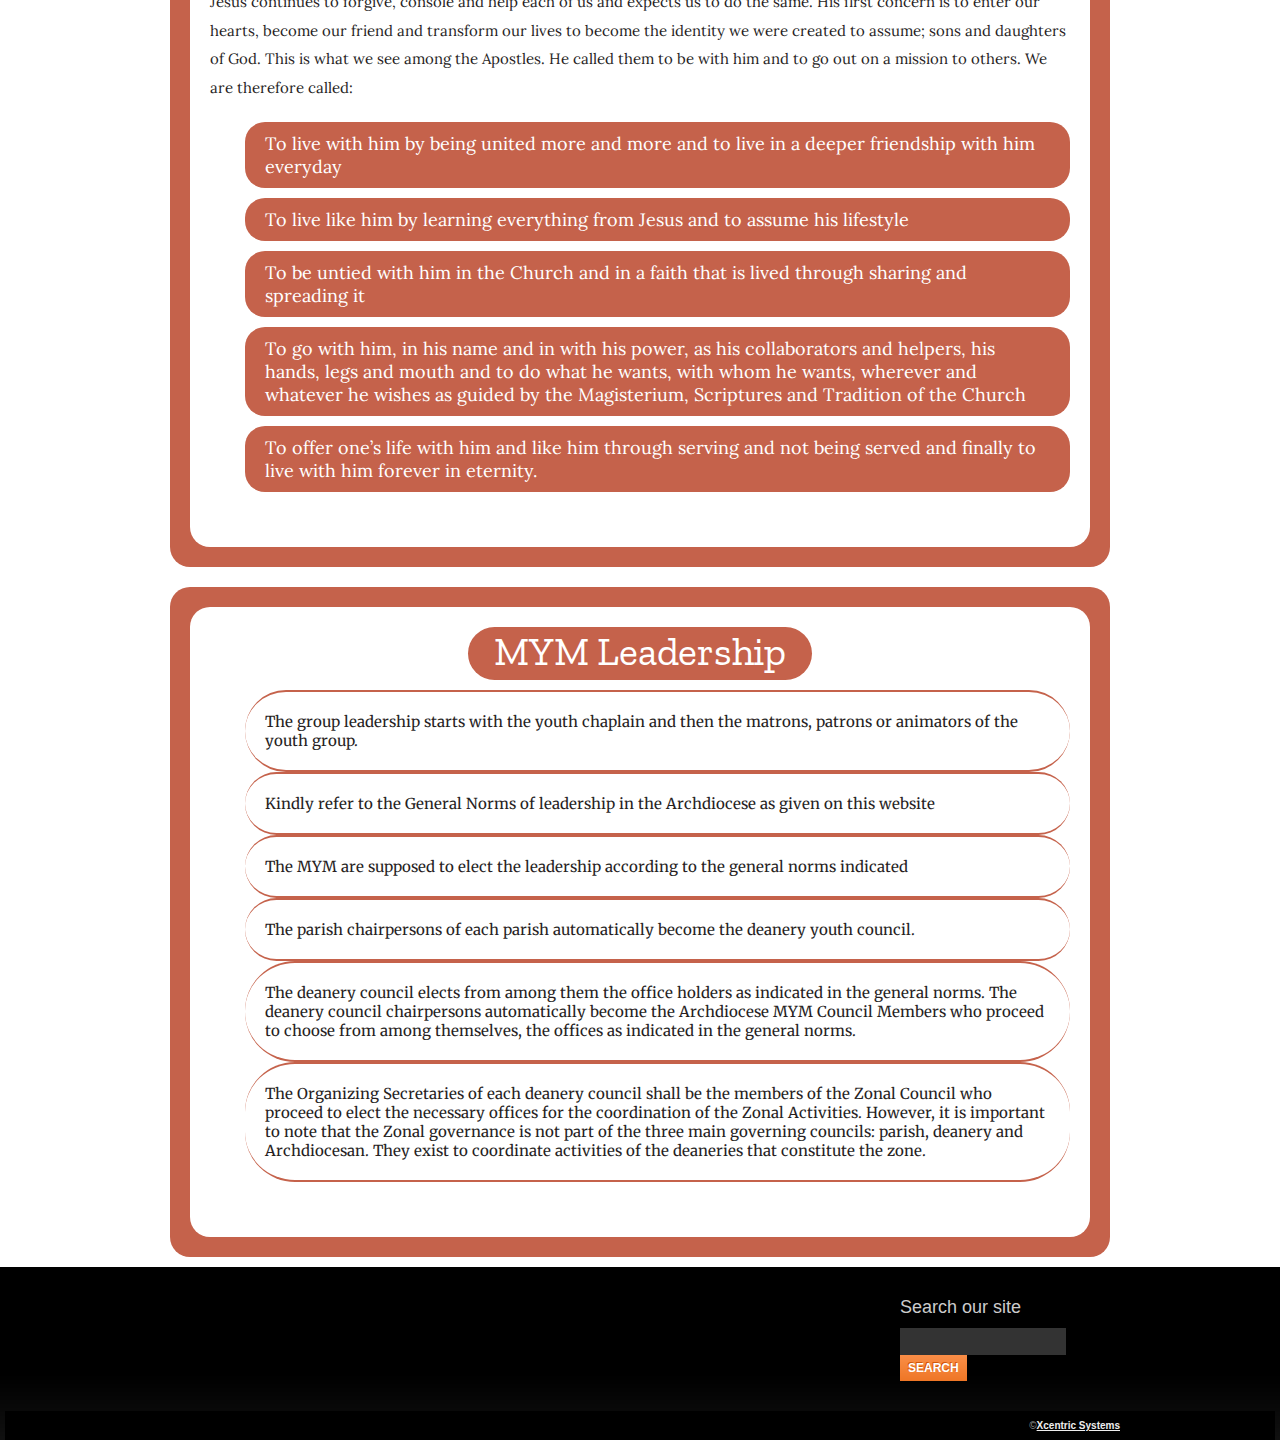
==== commit 3c24232a: "Added leadership to mym" ====
--- a/mym.html
+++ b/mym.html
@@ -122,6 +122,8 @@
                     </div>
                 </div>
             </div>
+            
+            
             <div class="jcbox-container">
                 <div class="jcbox">
                     <div class="jcbox-header">Jesus Christ: Brother, Master, Friend, Teacher and School of Love</div>
@@ -142,6 +144,20 @@
                 </div>
             </div>
             
+            <div class="ld-container">
+                <div class="ld">
+                    <h2>MYM Leadership</h2>
+                    <ul>
+                        <li>The group leadership starts with the youth chaplain and then the matrons, patrons or animators of the youth group.</li>
+                        <li>Kindly refer to the General Norms of leadership in the Archdiocese as given on this website</li>
+                        <li>The MYM are supposed to elect the leadership according to the general norms indicated</li>
+                        <li>The parish chairpersons of each parish automatically become the deanery youth council.</li>
+                        <li>The deanery council elects from among them the office holders as indicated in the general norms. The deanery council chairpersons automatically become the Archdiocese MYM Council Members who proceed to choose from among themselves, the offices as indicated in the general norms.</li>
+                        <li>The Organizing Secretaries of each deanery council shall be the members of the Zonal Council who proceed to elect the necessary offices for the coordination of the Zonal Activities. However, it is important to note that the Zonal governance is not part of the three main governing councils: parish, deanery and Archdiocesan. They exist to coordinate activities of the deaneries that constitute the zone.</li>
+                    </ul>
+                </div>
+            </div>
+            
             
             
         </div>
--- a/styles.css
+++ b/styles.css
@@ -1,5 +1,5 @@
 
-@import url('https://fonts.googleapis.com/css?family=Anton|Bellefair|Kaushan+Script|Merriweather|Zilla+Slab|Lora|Montserrat|PT+Sans|Roboto|Roboto+Slab');
+@import url('https://fonts.googleapis.com/css?family=Anton|Bellefair|Kaushan+Script|Merriweather|Zilla+Slab|Lora|Montserrat|PT+Sans|Roboto|Roboto+Slab|Lobster|Lato');
 
 body {
 	background: #FFF url('images/body-single.png') repeat-x scroll top left;
@@ -832,7 +832,11 @@
 }
 
 .commitments h2{
+    width: 40%;
+    background-color: white;
+    text-align: center;
     margin: auto;
+    border-radius: 50px;
 }
 
 .yfcabt{
@@ -955,6 +959,78 @@
     border-radius: 100px;
     color: white;
     padding: 20px;
+    font-family: 'Lobster';
     font-size: 30px;
     text-align: center;
+}
+
+.jcbox-list{
+    font-size: 18px;
+}
+
+.jcbox-list ul{
+    list-style-type: none
+}
+
+.jcbox-list ul li{
+    background: #C5624B;
+    margin: 10px 0;
+    padding: 10px 20px;
+    border-radius: 20px;
+    color: white;
+    
+    -webkit-transition: font-size 0.3s ease, background-color 0.3s ease;
+  -moz-transition: font-size 0.3s ease, background-color 0.3s ease;
+  -o-transition: font-size 0.3s ease, background-color 0.3s ease;
+  -ms-transition: font-size 0.3s ease, background-color 0.3s ease;
+  transition: font-size 0.3s ease, background-color 0.3s ease;
+}
+
+.jcbox-list ul li:hover{
+    font-size: 22px;
+    background-color: crimson;
+}
+
+.ld-container{
+    background-color: #C5624B;
+    width: 900px;
+    margin: 20px 10px 10px 10px;
+    padding: 20px;
+    border-radius: 20px;
+}
+
+.ld{
+    background-color: white;
+    padding: 20px;
+    border-radius: 20px;
+}
+
+.ld h2{
+    width: 40%;
+    margin: auto;
+    background: #C5624B;
+    color: white;
+    text-align: center;
+    font-family: 'Zilla Slab';
+    font-size: 40px;
+    border-radius: 100px;
+    margin-bottom: 10px;
+}
+
+.ld ul{
+    list-style-type: none;
+}
+
+.ld ul li{
+/*    margin: 10px 0;*/
+    border-bottom: 2px solid #C5624B;
+    border-top: 2px solid #C5624B;
+    border-radius: 50px;
+    
+    font-size: 15px;
+    padding: 20px;
+}
+
+.ld ul li:first-child{
+    
 }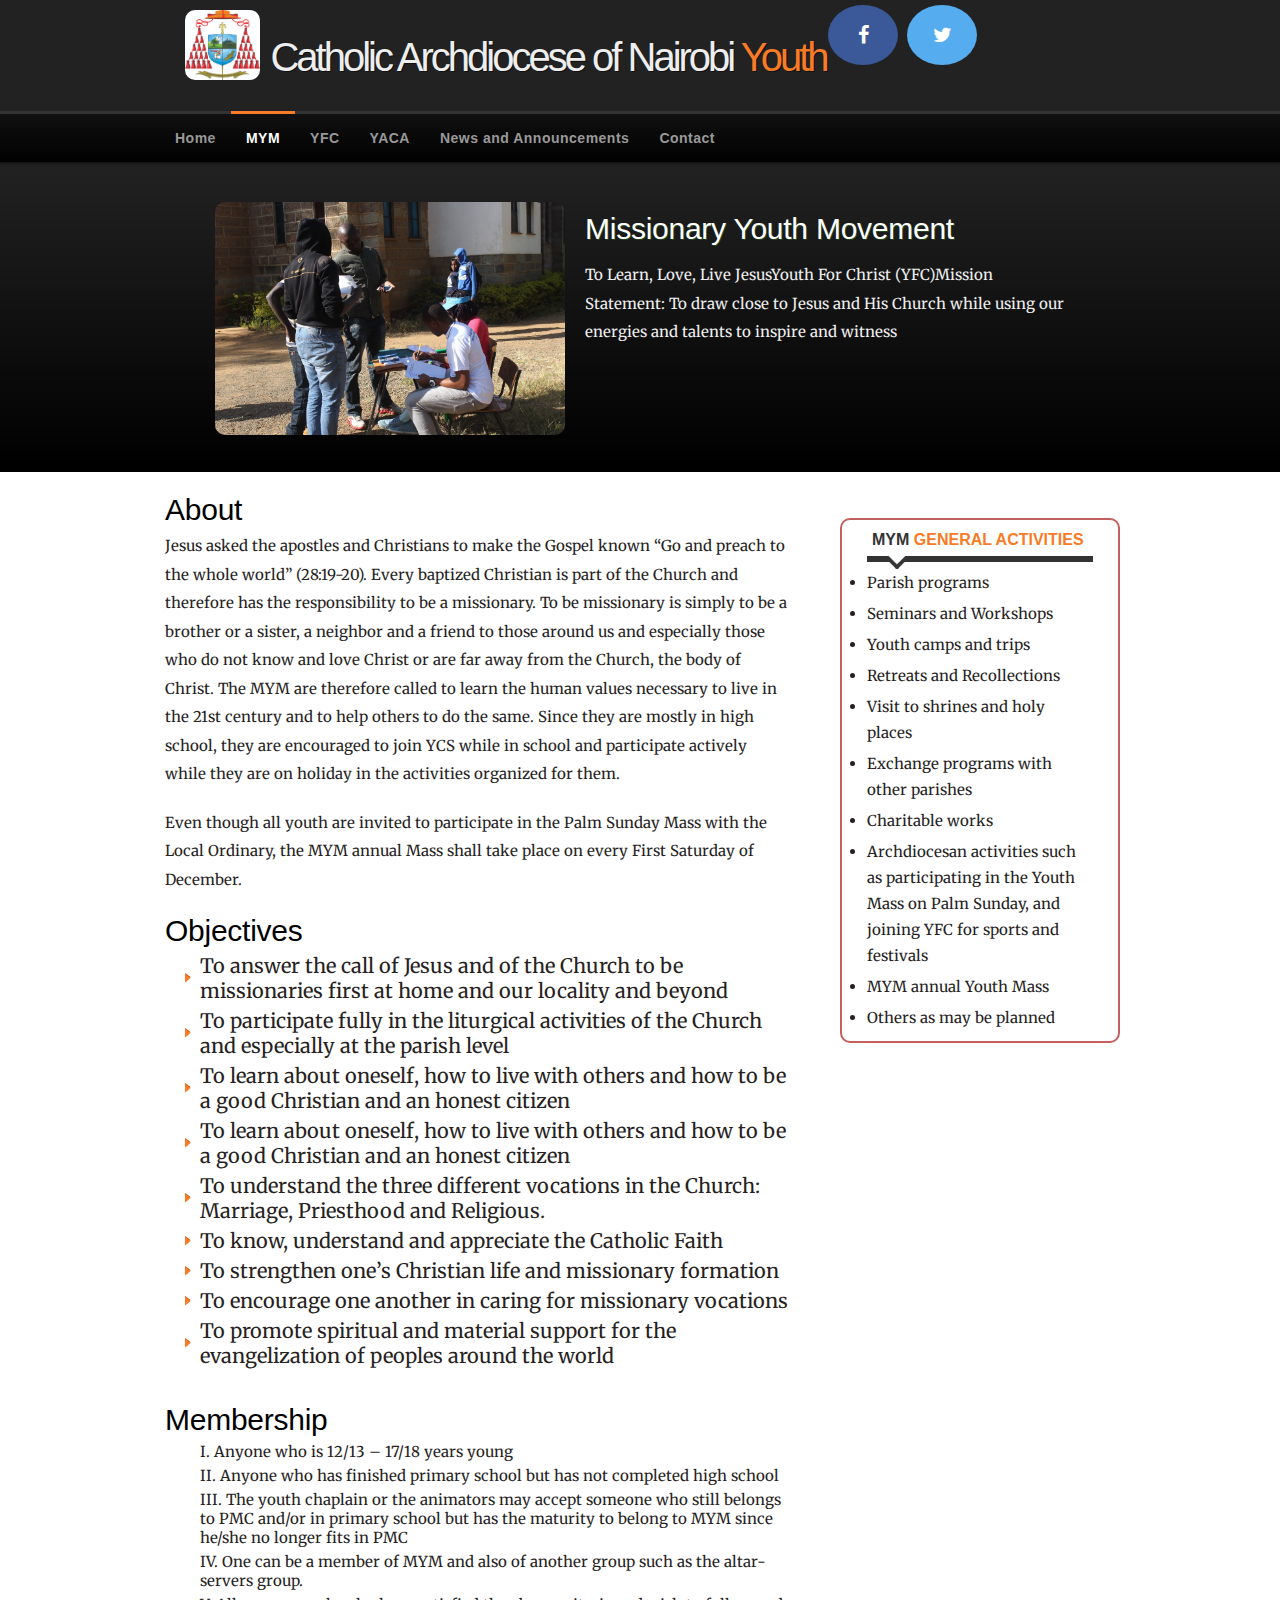
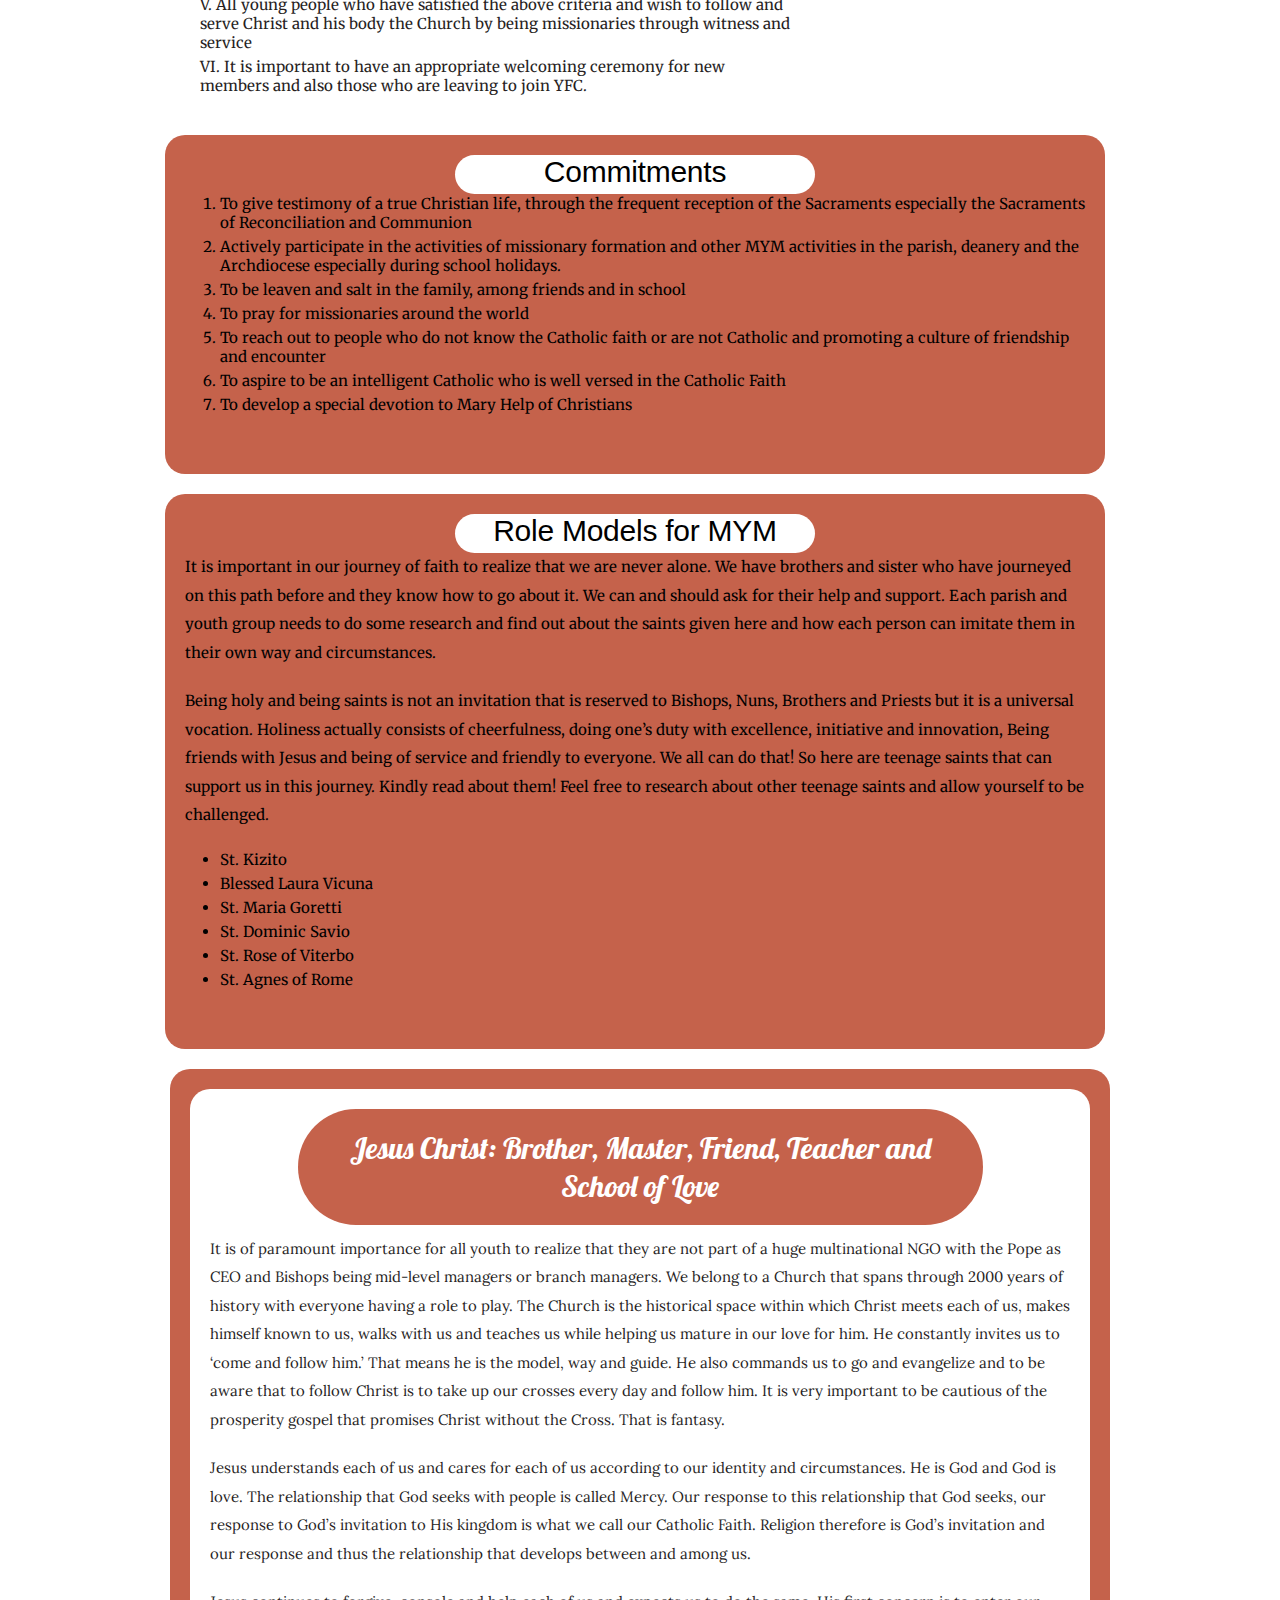
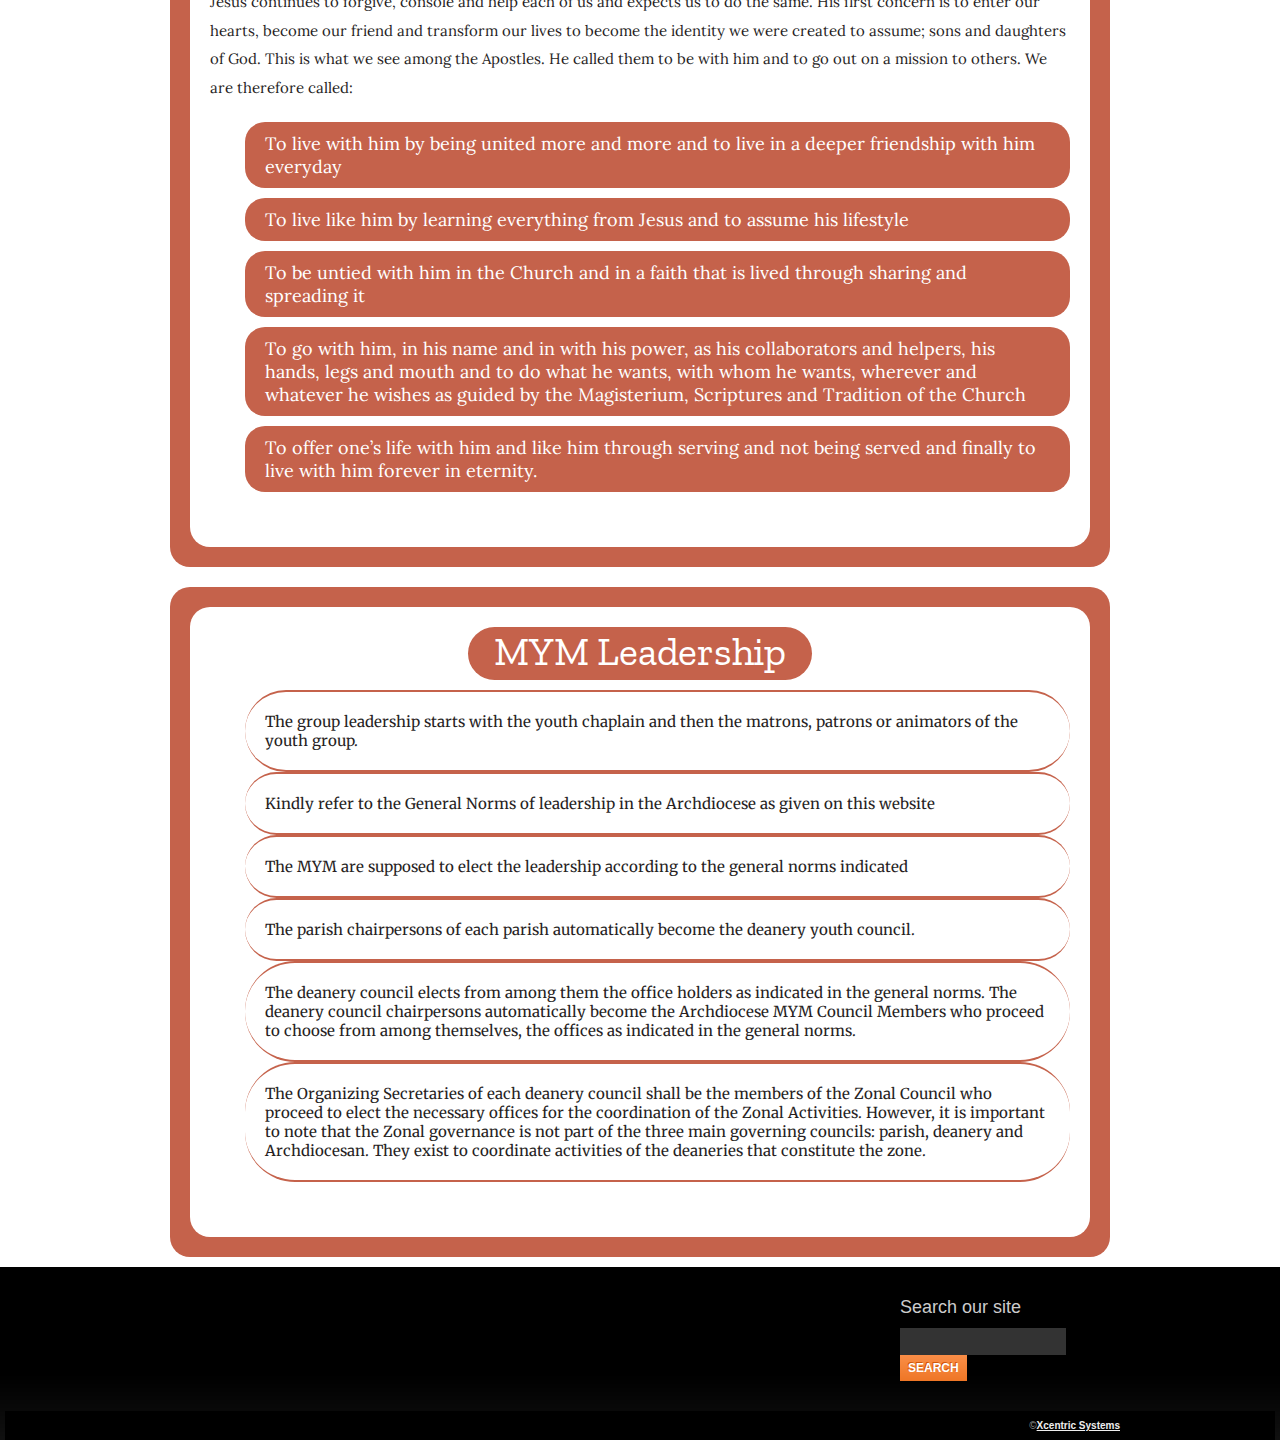
==== commit aa7ceb9c: "added sm buttons" ====
--- a/mym.html
+++ b/mym.html
@@ -6,7 +6,7 @@
 <link rel="stylesheet" href="styles.css" type="text/css" />
     
 <!-- font-->
-<link href='https://fonts.googleapis.com/css?family=Merriweather' rel='stylesheet'>			
+<link rel="stylesheet" href="https://cdnjs.cloudflare.com/ajax/libs/font-awesome/4.7.0/css/font-awesome.min.css">
             
 <script type="text/javascript" src="js/jquery.js"></script>
 <script type="text/javascript" src="js/slider.js"></script>
@@ -21,6 +21,8 @@
    <div id="header">
         <div class="logo"><img src="images/logo.jpg" /></div>
     	<h1><a href="/">Catholic Archdiocese of Nairobi <strong>Youth</strong></a></h1>
+       <a href="#" class="fa fa-facebook"></a>
+        <a href="#" class="fa fa-twitter"></a>
         <div class="clear"></div>
     </div>
 
--- a/styles.css
+++ b/styles.css
@@ -1033,4 +1033,65 @@
 
 .ld ul li:first-child{
     
-}+}
+
+
+
+
+
+
+
+.fa {
+  padding: 20px;
+  font-size: 30px;
+  width: 30px;
+  text-align: center;
+  text-decoration: none;
+  margin: 5px 2px;
+  border-radius: 50%;
+}
+
+.fa:hover {
+    opacity: 0.7;
+}
+
+.fa-facebook {
+  background: #3B5998;
+  color: white;
+}
+
+.fa-twitter {
+  background: #55ACEE;
+  color: white;
+}
+
+.fa-google {
+  background: #dd4b39;
+  color: white;
+}
+
+.fa-linkedin {
+  background: #007bb5;
+  color: white;
+}
+
+.fa-youtube {
+  background: #bb0000;
+  color: white;
+}
+
+.fa-instagram {
+  background: #125688;
+  color: white;
+}
+
+.fa-pinterest {
+  background: #cb2027;
+  color: white;
+}
+
+
+
+
+
+
